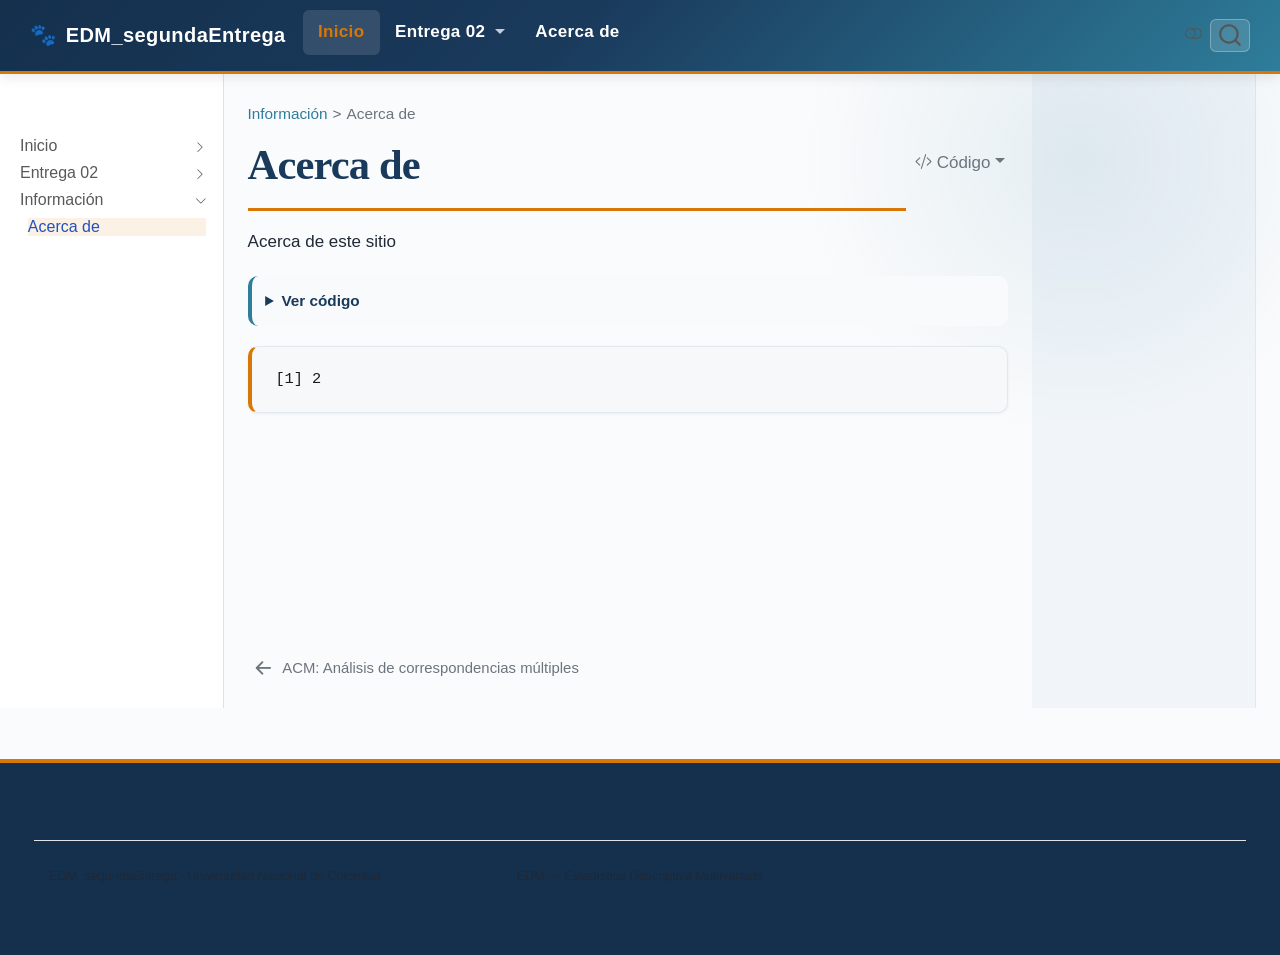
==== about.html @ a20673fd "Built site for gh-pages" ====
<!DOCTYPE html>
<html xmlns="http://www.w3.org/1999/xhtml" lang="es" xml:lang="es"><head>

<meta charset="utf-8">
<meta name="generator" content="quarto-1.10.19">

<meta name="viewport" content="width=device-width, initial-scale=1.0, user-scalable=yes">


<title>Acerca de – EDM_segundaEntrega</title>
<style>
/* Default styles provided by pandoc.
** See https://pandoc.org/MANUAL.html#variables-for-html for config info.
*/
span.smallcaps{font-variant: small-caps;}
div.columns{display: flex; gap: 1.5em;}
div.column{flex: auto;}
@media screen {
div.columns{gap: min(4vw, 1.5em);}
div.column{overflow-x: auto;}
}
div.hanging-indent{margin-left: 1.5em; text-indent: -1.5em;}
ul.task-list{list-style: none;}
ul.task-list li input[type="checkbox"] {
  width: 0.8em;
  margin: 0 0.8em 0.2em -1em; /* quarto-specific, see https://github.com/quarto-dev/quarto-cli/issues/4556 */ 
  vertical-align: middle;
}
/* CSS for syntax highlighting */
html { -webkit-text-size-adjust: 100%; }
pre > code.sourceCode { white-space: pre; position: relative; }
pre > code.sourceCode > span { display: inline-block; line-height: 1.25; }
pre > code.sourceCode > span:empty { height: 1.2em; }
.sourceCode { overflow: visible; }
code.sourceCode > span { color: inherit; text-decoration: inherit; }
div.sourceCode { margin: 1em 0; }
pre.sourceCode { margin: 0; }
@media screen {
div.sourceCode { overflow: auto; }
}
@media print {
pre > code.sourceCode { white-space: pre-wrap; }
pre > code.sourceCode > span { text-indent: -5em; padding-left: 5em; }
}
pre.numberSource code
  { counter-reset: source-line 0; }
pre.numberSource code > span
  { position: relative; left: -4em; counter-increment: source-line; }
pre.numberSource code > span > a:first-child::before
  { content: counter(source-line);
    position: relative; left: -1em; text-align: right; vertical-align: baseline;
    border: none; display: inline-block;
    -webkit-touch-callout: none; -webkit-user-select: none;
    -khtml-user-select: none; -moz-user-select: none;
    -ms-user-select: none; user-select: none;
    padding: 0 4px; width: 4em;
  }
pre.numberSource { margin-left: 3em;  padding-left: 4px; }
div.sourceCode
  {   }
@media screen {
pre > code.sourceCode > span > a:first-child::before { text-decoration: underline; }
}
</style>


<script src="site_libs/quarto-nav/quarto-nav.js"></script>
<script src="site_libs/clipboard/clipboard.min.js"></script>
<script src="site_libs/quarto-search/autocomplete.umd.js"></script>
<script src="site_libs/quarto-search/fuse.min.js"></script>
<script src="site_libs/quarto-search/quarto-search.js"></script>
<meta name="quarto:offset" content="./">
<link href="./entregas/ACM.html" rel="prev">
<script src="site_libs/quarto-html/quarto.js" type="module"></script>
<script src="site_libs/quarto-html/tabsets/tabsets.js" type="module"></script>
<script src="site_libs/quarto-html/popper.min.js"></script>
<script src="site_libs/quarto-html/tippy.umd.min.js"></script>
<script src="site_libs/quarto-html/anchor.min.js"></script>
<link href="site_libs/quarto-html/tippy.css" rel="stylesheet">
<link href="site_libs/quarto-html/quarto-syntax-highlighting-5c1318cf63eba56dbef7ba16bc7d56f5.css" rel="stylesheet" class="quarto-color-scheme" id="quarto-text-highlighting-styles">
<link href="site_libs/quarto-html/quarto-syntax-highlighting-dark-6453f418aeef366c23116eb9cb0b6816.css" rel="stylesheet" class="quarto-color-scheme quarto-color-alternate" id="quarto-text-highlighting-styles">
<link href="site_libs/quarto-html/quarto-syntax-highlighting-5c1318cf63eba56dbef7ba16bc7d56f5.css" rel="stylesheet" class="quarto-color-scheme-extra" id="quarto-text-highlighting-styles">
<script src="site_libs/bootstrap/bootstrap.min.js"></script>
<link href="site_libs/bootstrap/bootstrap-icons.css" rel="stylesheet">
<link href="site_libs/bootstrap/bootstrap-74d19e79992467fccd1882236d97e988.min.css" rel="stylesheet" append-hash="true" class="quarto-color-scheme" id="quarto-bootstrap" data-mode="light">
<link href="site_libs/bootstrap/bootstrap-dark-070e54764458ee5734a9f7e2965ee2d2.min.css" rel="stylesheet" append-hash="true" class="quarto-color-scheme quarto-color-alternate" id="quarto-bootstrap" data-mode="dark">
<link href="site_libs/bootstrap/bootstrap-74d19e79992467fccd1882236d97e988.min.css" rel="stylesheet" append-hash="true" class="quarto-color-scheme-extra" id="quarto-bootstrap" data-mode="light">
<script id="quarto-search-options" type="application/json">{
  "location": "navbar",
  "copy-button": false,
  "collapse-after": 3,
  "panel-placement": "end",
  "type": "overlay",
  "limit": 30,
  "keyboard-shortcut": [
    "f",
    "/",
    "s"
  ],
  "show-item-context": true,
  "language": {
    "search-no-results-text": "No se han encontrado resultados",
    "search-matching-documents-text": "documentos encontrados",
    "search-copy-link-title": "Copiar el enlace en la búsqueda",
    "search-hide-matches-text": "Ocultar resultados adicionales",
    "search-more-match-text": "resultado adicional en este documento",
    "search-more-matches-text": "resultados adicionales en este documento",
    "search-clear-button-title": "Borrar",
    "search-text-placeholder": "",
    "search-detached-cancel-button-title": "Cancelar",
    "search-submit-button-title": "Enviar",
    "search-label": "Buscar"
  }
}</script>
<style>html{ scroll-behavior: smooth; }</style>
<meta name="author" content="Jared Mijail Ramírez Escalante, María Paula Silva Capera">
<meta name="keywords" content="PetFinder, adopción de mascotas, EDM, R, Quarto">


<link rel="stylesheet" href="styles.css">
</head>

<body class="nav-sidebar docked nav-fixed quarto-light"><script id="quarto-html-before-body" type="application/javascript">
    const toggleBodyColorMode = (bsSheetEl) => {
      const mode = bsSheetEl.getAttribute("data-mode");
      const bodyEl = window.document.querySelector("body");
      if (mode === "dark") {
        bodyEl.classList.add("quarto-dark");
        bodyEl.classList.remove("quarto-light");
      } else {
        bodyEl.classList.add("quarto-light");
        bodyEl.classList.remove("quarto-dark");
      }
    }
    const toggleBodyColorPrimary = () => {
      const bsSheetEl = window.document.querySelector("link#quarto-bootstrap:not([rel=disabled-stylesheet])");
      if (bsSheetEl) {
        toggleBodyColorMode(bsSheetEl);
      }
    }
    const setColorSchemeToggle = (alternate) => {
      const toggles = window.document.querySelectorAll('.quarto-color-scheme-toggle');
      for (let i=0; i < toggles.length; i++) {
        const toggle = toggles[i];
        if (toggle) {
          if (alternate) {
            toggle.classList.add("alternate");
          } else {
            toggle.classList.remove("alternate");
          }
        }
      }
    };
    const toggleColorMode = (alternate) => {
      // Switch the stylesheets
      const primaryStylesheets = window.document.querySelectorAll('link.quarto-color-scheme:not(.quarto-color-alternate)');
      const alternateStylesheets = window.document.querySelectorAll('link.quarto-color-scheme.quarto-color-alternate');
      manageTransitions('#quarto-margin-sidebar .nav-link', false);
      if (alternate) {
        // note: dark is layered on light, we don't disable primary!
        enableStylesheet(alternateStylesheets);
        for (const sheetNode of alternateStylesheets) {
          if (sheetNode.id === "quarto-bootstrap") {
            toggleBodyColorMode(sheetNode);
          }
        }
      } else {
        disableStylesheet(alternateStylesheets);
        enableStylesheet(primaryStylesheets)
        toggleBodyColorPrimary();
      }
      manageTransitions('#quarto-margin-sidebar .nav-link', true);
      // Switch the toggles
      setColorSchemeToggle(alternate)
      // Hack to workaround the fact that safari doesn't
      // properly recolor the scrollbar when toggling (#1455)
      if (navigator.userAgent.indexOf('Safari') > 0 && navigator.userAgent.indexOf('Chrome') == -1) {
        manageTransitions("body", false);
        window.scrollTo(0, 1);
        setTimeout(() => {
          window.scrollTo(0, 0);
          manageTransitions("body", true);
        }, 40);
      }
    }
    const disableStylesheet = (stylesheets) => {
      for (let i=0; i < stylesheets.length; i++) {
        const stylesheet = stylesheets[i];
        stylesheet.rel = 'disabled-stylesheet';
      }
    }
    const enableStylesheet = (stylesheets) => {
      for (let i=0; i < stylesheets.length; i++) {
        const stylesheet = stylesheets[i];
        if(stylesheet.rel !== 'stylesheet') { // for Chrome, which will still FOUC without this check
          stylesheet.rel = 'stylesheet';
        }
      }
    }
    const manageTransitions = (selector, allowTransitions) => {
      const els = window.document.querySelectorAll(selector);
      for (let i=0; i < els.length; i++) {
        const el = els[i];
        if (allowTransitions) {
          el.classList.remove('notransition');
        } else {
          el.classList.add('notransition');
        }
      }
    }
    const isFileUrl = () => {
      return window.location.protocol === 'file:';
    }
    const hasAlternateSentinel = () => {
      let styleSentinel = getColorSchemeSentinel();
      if (styleSentinel !== null) {
        return styleSentinel === "alternate";
      } else {
        return false;
      }
    }
    const setStyleSentinel = (alternate) => {
      const value = alternate ? "alternate" : "default";
      if (!isFileUrl()) {
        window.localStorage.setItem("quarto-color-scheme", value);
      } else {
        localAlternateSentinel = value;
      }
    }
    const getColorSchemeSentinel = () => {
      if (!isFileUrl()) {
        const storageValue = window.localStorage.getItem("quarto-color-scheme");
        return storageValue != null ? storageValue : localAlternateSentinel;
      } else {
        return localAlternateSentinel;
      }
    }
    const toggleGiscusIfUsed = (isAlternate, darkModeDefault) => {
      const baseTheme = document.querySelector('#giscus-base-theme')?.value ?? 'light';
      const alternateTheme = document.querySelector('#giscus-alt-theme')?.value ?? 'dark';
      let newTheme = '';
      if(authorPrefersDark) {
        newTheme = isAlternate ? baseTheme : alternateTheme;
      } else {
        newTheme = isAlternate ? alternateTheme : baseTheme;
      }
      const changeGiscusTheme = () => {
        // From: https://github.com/giscus/giscus/issues/336
        const sendMessage = (message) => {
          const iframe = document.querySelector('iframe.giscus-frame');
          if (!iframe) return;
          iframe.contentWindow.postMessage({ giscus: message }, 'https://giscus.app');
        }
        sendMessage({
          setConfig: {
            theme: newTheme
          }
        });
      }
      const isGiscussLoaded = window.document.querySelector('iframe.giscus-frame') !== null;
      if (isGiscussLoaded) {
        changeGiscusTheme();
      }
    };
    const authorPrefersDark = false;
    const darkModeDefault = authorPrefersDark;
      document.querySelector('link#quarto-text-highlighting-styles.quarto-color-scheme-extra').rel = 'disabled-stylesheet';
      document.querySelector('link#quarto-bootstrap.quarto-color-scheme-extra').rel = 'disabled-stylesheet';
    let localAlternateSentinel = darkModeDefault ? 'alternate' : 'default';
    // Dark / light mode switch
    window.quartoToggleColorScheme = () => {
      // Read the current dark / light value
      let toAlternate = !hasAlternateSentinel();
      toggleColorMode(toAlternate);
      setStyleSentinel(toAlternate);
      toggleGiscusIfUsed(toAlternate, darkModeDefault);
      window.dispatchEvent(new Event('resize'));
    };
    // Switch to dark mode if need be
    if (hasAlternateSentinel()) {
      toggleColorMode(true);
    } else {
      toggleColorMode(false);
    }
  </script>

<div id="quarto-search-results"></div>
  <header id="quarto-header" class="headroom fixed-top">
    <nav class="navbar navbar-expand-lg " data-bs-theme="dark">
      <div class="navbar-container container-fluid">
      <div class="navbar-brand-container mx-auto">
    <a class="navbar-brand" href="./index.html">
    <span class="navbar-title">EDM_segundaEntrega</span>
    </a>
  </div>
            <div id="quarto-search" class="" title="Buscar"></div>
          <button class="navbar-toggler" type="button" data-bs-toggle="collapse" data-bs-target="#navbarCollapse" aria-controls="navbarCollapse" role="menu" aria-expanded="false" aria-label="Navegación de palanca" onclick="if (window.quartoToggleHeadroom) { window.quartoToggleHeadroom(); }">
  <span class="navbar-toggler-icon"></span>
</button>
          <div class="collapse navbar-collapse" id="navbarCollapse">
            <ul class="navbar-nav navbar-nav-scroll me-auto">
  <li class="nav-item">
    <a class="nav-link active" href="./index.html" aria-current="page"> 
<span class="menu-text">Inicio</span></a>
  </li>  
  <li class="nav-item dropdown ">
    <a class="nav-link dropdown-toggle" href="#" id="nav-menu-entrega-02" role="link" data-bs-toggle="dropdown" aria-expanded="false">
 <span class="menu-text">Entrega 02</span>
    </a>
    <ul class="dropdown-menu" aria-labelledby="nav-menu-entrega-02">    
        <li>
    <a class="dropdown-item" href="./entregas/PCA.html">
 <span class="dropdown-text">Análisis de Componentes Principales</span></a>
  </li>  
        <li>
    <a class="dropdown-item" href="./entregas/ACS.html">
 <span class="dropdown-text">Análisis de Correspondencias Simple</span></a>
  </li>  
        <li>
    <a class="dropdown-item" href="./entregas/ACM.html">
 <span class="dropdown-text">Análisis de Correspondencias Múltiples</span></a>
  </li>  
    </ul>
  </li>
  <li class="nav-item">
    <a class="nav-link" href="./about.html"> 
<span class="menu-text">Acerca de</span></a>
  </li>  
</ul>
          </div> <!-- /navcollapse -->
            <div class="quarto-navbar-tools">
  <a href="" class="quarto-color-scheme-toggle quarto-navigation-tool  px-1" onclick="window.quartoToggleColorScheme(); return false;" title="Alternar modo oscuro"><i class="bi"></i></a>
</div>
      </div> <!-- /container-fluid -->
    </nav>
  <nav class="quarto-secondary-nav">
    <div class="container-fluid d-flex">
      <button type="button" class="quarto-btn-toggle btn" data-bs-toggle="collapse" role="button" data-bs-target=".quarto-sidebar-collapse-item" aria-controls="quarto-sidebar" aria-expanded="false" aria-label="Alternar barra lateral" onclick="if (window.quartoToggleHeadroom) { window.quartoToggleHeadroom(); }">
        <i class="bi bi-layout-text-sidebar-reverse"></i>
      </button>
        <nav class="quarto-page-breadcrumbs" aria-label="breadcrumb"><ol class="breadcrumb"><li class="breadcrumb-item"><a href="./about.html">Información</a></li><li class="breadcrumb-item"><a href="./about.html">Acerca de</a></li></ol></nav>
        <a class="flex-grow-1" role="navigation" data-bs-toggle="collapse" data-bs-target=".quarto-sidebar-collapse-item" aria-controls="quarto-sidebar" aria-expanded="false" aria-label="Alternar barra lateral" onclick="if (window.quartoToggleHeadroom) { window.quartoToggleHeadroom(); }">      
        </a>
      <button type="button" class="btn quarto-search-button" aria-label="Buscar" onclick="window.quartoOpenSearch();">
        <i class="bi bi-search"></i>
      </button>
    </div>
  </nav>
</header>
<!-- content -->
<div id="quarto-content" class="quarto-container page-columns page-rows-contents page-layout-article page-navbar">
<!-- sidebar -->
  <nav id="quarto-sidebar" class="sidebar collapse collapse-horizontal quarto-sidebar-collapse-item sidebar-navigation docked overflow-auto">
        <div class="mt-2 flex-shrink-0 align-items-center">
        <div class="sidebar-search">
        <div id="quarto-search" class="" title="Buscar"></div>
        </div>
        </div>
    <div class="sidebar-menu-container"> 
    <ul class="list-unstyled mt-1">
        <li class="sidebar-item sidebar-item-section">
      <div class="sidebar-item-container"> 
            <a class="sidebar-item-text sidebar-link text-start collapsed" data-bs-toggle="collapse" data-bs-target="#quarto-sidebar-section-1" role="navigation" aria-expanded="false">
 <span class="menu-text">Inicio</span></a>
          <a class="sidebar-item-toggle text-start collapsed" data-bs-toggle="collapse" data-bs-target="#quarto-sidebar-section-1" role="navigation" aria-expanded="false" aria-label="Alternar sección">
            <i class="bi bi-chevron-right ms-2"></i>
          </a> 
      </div>
      <ul id="quarto-sidebar-section-1" class="collapse list-unstyled sidebar-section depth1 ">  
          <li class="sidebar-item">
  <div class="sidebar-item-container"> 
  <a href="./index.html" class="sidebar-item-text sidebar-link">
 <span class="menu-text">EDM_segundaEntrega</span></a>
  </div>
</li>
      </ul>
  </li>
        <li class="sidebar-item sidebar-item-section">
      <div class="sidebar-item-container"> 
            <a class="sidebar-item-text sidebar-link text-start collapsed" data-bs-toggle="collapse" data-bs-target="#quarto-sidebar-section-2" role="navigation" aria-expanded="false">
 <span class="menu-text">Entrega 02</span></a>
          <a class="sidebar-item-toggle text-start collapsed" data-bs-toggle="collapse" data-bs-target="#quarto-sidebar-section-2" role="navigation" aria-expanded="false" aria-label="Alternar sección">
            <i class="bi bi-chevron-right ms-2"></i>
          </a> 
      </div>
      <ul id="quarto-sidebar-section-2" class="collapse list-unstyled sidebar-section depth1 ">  
          <li class="sidebar-item">
  <div class="sidebar-item-container"> 
  <a href="./entregas/PCA.html" class="sidebar-item-text sidebar-link">
 <span class="menu-text">ACP: Análisis de Componentes Principales</span></a>
  </div>
</li>
          <li class="sidebar-item">
  <div class="sidebar-item-container"> 
  <a href="./entregas/ACS.html" class="sidebar-item-text sidebar-link">
 <span class="menu-text">EACS: Análisis de correspondencias simple</span></a>
  </div>
</li>
          <li class="sidebar-item">
  <div class="sidebar-item-container"> 
  <a href="./entregas/ACM.html" class="sidebar-item-text sidebar-link">
 <span class="menu-text">ACM: Análisis de correspondencias múltiples</span></a>
  </div>
</li>
      </ul>
  </li>
        <li class="sidebar-item sidebar-item-section">
      <div class="sidebar-item-container"> 
            <a class="sidebar-item-text sidebar-link text-start" data-bs-toggle="collapse" data-bs-target="#quarto-sidebar-section-3" role="navigation" aria-expanded="true">
 <span class="menu-text">Información</span></a>
          <a class="sidebar-item-toggle text-start" data-bs-toggle="collapse" data-bs-target="#quarto-sidebar-section-3" role="navigation" aria-expanded="true" aria-label="Alternar sección">
            <i class="bi bi-chevron-right ms-2"></i>
          </a> 
      </div>
      <ul id="quarto-sidebar-section-3" class="collapse list-unstyled sidebar-section depth1 show">  
          <li class="sidebar-item">
  <div class="sidebar-item-container"> 
  <a href="./about.html" class="sidebar-item-text sidebar-link active">
 <span class="menu-text">Acerca de</span></a>
  </div>
</li>
      </ul>
  </li>
    </ul>
    </div>
</nav>
<div id="quarto-sidebar-glass" class="quarto-sidebar-collapse-item" data-bs-toggle="collapse" data-bs-target=".quarto-sidebar-collapse-item"></div>
<!-- margin-sidebar -->
    <div id="quarto-margin-sidebar" class="sidebar margin-sidebar zindex-bottom">
        
    </div>
<!-- main -->
<main class="content" id="quarto-document-content">


<header id="title-block-header" class="quarto-title-block default"><nav class="quarto-page-breadcrumbs quarto-title-breadcrumbs d-none d-lg-block" aria-label="breadcrumb"><ol class="breadcrumb"><li class="breadcrumb-item"><a href="./about.html">Información</a></li><li class="breadcrumb-item"><a href="./about.html">Acerca de</a></li></ol></nav>
<div class="quarto-title">
<div class="quarto-title-block"><div><h1 class="title">Acerca de</h1><button type="button" class="btn code-tools-button dropdown-toggle" id="quarto-code-tools-menu" data-bs-toggle="dropdown" aria-expanded="false"><i class="bi"></i> Código</button><ul class="dropdown-menu dropdown-menu-end" aria-labelelledby="quarto-code-tools-menu"><li><a id="quarto-show-all-code" class="dropdown-item" href="javascript:void(0)" role="button">Mostrar todo el código</a></li><li><a id="quarto-hide-all-code" class="dropdown-item" href="javascript:void(0)" role="button">Ocultar todo el código</a></li><li><hr class="dropdown-divider"></li><li><a id="quarto-view-source" class="dropdown-item" href="javascript:void(0)" role="button">Ver el código fuente</a></li></ul></div></div>
</div>



<div class="quarto-title-meta">

    
  
    
  </div>
  


</header>


<p>Acerca de este sitio</p>
<div class="cell">
<details class="code-fold">
<summary>Ver código</summary>
<div class="code-copy-outer-scaffold"><div class="sourceCode cell-code" id="cb1"><pre class="sourceCode r code-with-copy"><code class="sourceCode r"><span id="cb1-1"><a href="#cb1-1" aria-hidden="true" tabindex="-1"></a><span class="dv">1</span> <span class="sc">+</span> <span class="dv">1</span></span></code></pre></div><button title="Copiar al portapapeles" class="code-copy-button"><i class="bi"></i></button></div>
</details>
<div class="cell-output cell-output-stdout">
<pre><code>[1] 2</code></pre>
</div>
</div>


<!-- -->


<a onclick="window.scrollTo(0, 0); return false;" role="button" id="quarto-back-to-top"><i class="bi bi-arrow-up"></i> Volver arriba</a></main> <!-- /main -->
<script id="quarto-html-after-body" type="application/javascript">
  window.document.addEventListener("DOMContentLoaded", function (event) {
    // Ensure there is a toggle, if there isn't float one in the top right
    if (window.document.querySelector('.quarto-color-scheme-toggle') === null) {
      const a = window.document.createElement('a');
      a.classList.add('top-right');
      a.classList.add('quarto-color-scheme-toggle');
      a.href = "";
      a.onclick = function() { try { window.quartoToggleColorScheme(); } catch {} return false; };
      const i = window.document.createElement("i");
      i.classList.add('bi');
      a.appendChild(i);
      window.document.body.appendChild(a);
    }
    setColorSchemeToggle(hasAlternateSentinel())
    const icon = "";
    const anchorJS = new window.AnchorJS();
    anchorJS.options = {
      placement: 'right',
      icon: icon
    };
    anchorJS.add('.anchored');
    const isCodeAnnotation = (el) => {
      for (const clz of el.classList) {
        if (clz.startsWith('code-annotation-')) {                     
          return true;
        }
      }
      return false;
    }
    const onCopySuccess = function(e) {
      // button target
      const button = e.trigger;
      // don't keep focus
      button.blur();
      // flash "checked"
      button.classList.add('code-copy-button-checked');
      var currentTitle = button.getAttribute("title");
      button.setAttribute("title", "Copiado");
      let tooltip;
      if (window.bootstrap) {
        button.setAttribute("data-bs-toggle", "tooltip");
        button.setAttribute("data-bs-placement", "left");
        button.setAttribute("data-bs-title", "Copiado");
        tooltip = new bootstrap.Tooltip(button, 
          { trigger: "manual", 
            customClass: "code-copy-button-tooltip",
            offset: [0, -8]});
        tooltip.show();    
      }
      setTimeout(function() {
        if (tooltip) {
          tooltip.hide();
          button.removeAttribute("data-bs-title");
          button.removeAttribute("data-bs-toggle");
          button.removeAttribute("data-bs-placement");
        }
        button.setAttribute("title", currentTitle);
        button.classList.remove('code-copy-button-checked');
      }, 1000);
      // clear code selection
      e.clearSelection();
    }
    const getTextToCopy = function(trigger) {
      const outerScaffold = trigger.parentElement.cloneNode(true);
      const codeEl = outerScaffold.querySelector('code');
      for (const childEl of codeEl.children) {
        if (isCodeAnnotation(childEl)) {
          childEl.remove();
        }
      }
      return codeEl.innerText;
    }
    const clipboard = new window.ClipboardJS('.code-copy-button:not([data-in-quarto-modal])', {
      text: getTextToCopy
    });
    clipboard.on('success', onCopySuccess);
    if (window.document.getElementById('quarto-embedded-source-code-modal')) {
      const clipboardModal = new window.ClipboardJS('.code-copy-button[data-in-quarto-modal]', {
        text: getTextToCopy,
        container: window.document.getElementById('quarto-embedded-source-code-modal')
      });
      clipboardModal.on('success', onCopySuccess);
    }
    const viewSource = window.document.getElementById('quarto-view-source') ||
                       window.document.getElementById('quarto-code-tools-source');
    if (viewSource) {
      const sourceUrl = viewSource.getAttribute("data-quarto-source-url");
      viewSource.addEventListener("click", function(e) {
        if (sourceUrl) {
          // rstudio viewer pane
          if (/\bcapabilities=\b/.test(window.location)) {
            window.open(sourceUrl);
          } else {
            window.location.href = sourceUrl;
          }
        } else {
          const modal = new bootstrap.Modal(document.getElementById('quarto-embedded-source-code-modal'));
          modal.show();
        }
        return false;
      });
    }
    function toggleCodeHandler(show) {
      return function(e) {
        const cellDetails = window.document.querySelectorAll(".cell details.code-fold");
        for (let i=0; i<cellDetails.length; i++) {
          const details = cellDetails[i];
          if (show) {
            details.open = true;
          } else {
            details.removeAttribute("open");
          }
        }
        const cellCodeDivs = window.document.querySelectorAll(".cell div.sourceCode.cell-code");
        const fromCls = show ? "hidden" : "unhidden";
        const toCls = show ? "unhidden" : "hidden";
        for (let i=0; i<cellCodeDivs.length; i++) {
          const codeDiv = cellCodeDivs[i];
          if (codeDiv.classList.contains(fromCls)) {
            codeDiv.classList.remove(fromCls);
            codeDiv.classList.add(toCls);
          } 
        }
        return false;
      }
    }
    const hideAllCode = window.document.getElementById("quarto-hide-all-code");
    if (hideAllCode) {
      hideAllCode.addEventListener("click", toggleCodeHandler(false));
    }
    const showAllCode = window.document.getElementById("quarto-show-all-code");
    if (showAllCode) {
      showAllCode.addEventListener("click", toggleCodeHandler(true));
    }
      var localhostRegex = new RegExp(/^(?:http|https):\/\/localhost\:?[0-9]*\//);
      var mailtoRegex = new RegExp(/^mailto:/);
        var filterRegex = new RegExp('/' + window.location.host + '/');
      var isInternal = (href) => {
          return filterRegex.test(href) || localhostRegex.test(href) || mailtoRegex.test(href);
      }
      // Inspect non-navigation links and adorn them if external
     var links = window.document.querySelectorAll('a[href]:not(.nav-link):not(.navbar-brand):not(.toc-action):not(.sidebar-link):not(.sidebar-item-toggle):not(.pagination-link):not(.no-external):not([aria-hidden]):not(.dropdown-item):not(.quarto-navigation-tool):not(.about-link)');
      for (var i=0; i<links.length; i++) {
        const link = links[i];
        if (!isInternal(link.href)) {
          // undo the damage that might have been done by quarto-nav.js in the case of
          // links that we want to consider external
          if (link.dataset.originalHref !== undefined) {
            link.href = link.dataset.originalHref;
          }
            // target, if specified
            link.setAttribute("target", "_blank");
            if (link.getAttribute("rel") === null) {
              link.setAttribute("rel", "noopener");
            }
            // default icon
            link.classList.add("external");
        }
      }
    function tippyHover(el, contentFn, onTriggerFn, onUntriggerFn) {
      const config = {
        allowHTML: true,
        maxWidth: 500,
        delay: 100,
        arrow: false,
        appendTo: function(el) {
            return el.parentElement;
        },
        interactive: true,
        interactiveBorder: 10,
        theme: 'quarto',
        placement: 'bottom-start',
      };
      if (contentFn) {
        config.content = contentFn;
      }
      if (onTriggerFn) {
        config.onTrigger = onTriggerFn;
      }
      if (onUntriggerFn) {
        config.onUntrigger = onUntriggerFn;
      }
      window.tippy(el, config); 
    }
    const noterefs = window.document.querySelectorAll('a[role="doc-noteref"]');
    for (var i=0; i<noterefs.length; i++) {
      const ref = noterefs[i];
      tippyHover(ref, function() {
        // use id or data attribute instead here
        let href = ref.getAttribute('data-footnote-href') || ref.getAttribute('href');
        try { href = new URL(href).hash; } catch {}
        const id = href.replace(/^#\/?/, "");
        const note = window.document.getElementById(id);
        if (note) {
          return note.innerHTML;
        } else {
          return "";
        }
      });
    }
    const xrefs = window.document.querySelectorAll('a.quarto-xref');
    const processXRef = (id, note) => {
      // Strip column container classes
      const stripColumnClz = (el) => {
        el.classList.remove("page-full", "page-columns");
        if (el.children) {
          for (const child of el.children) {
            stripColumnClz(child);
          }
        }
      }
      stripColumnClz(note)
      if (id === null || id.startsWith('sec-')) {
        // Special case sections, only their first couple elements
        const container = document.createElement("div");
        if (note.children && note.children.length > 2) {
          container.appendChild(note.children[0].cloneNode(true));
          for (let i = 1; i < note.children.length; i++) {
            const child = note.children[i];
            if (child.tagName === "P" && child.innerText === "") {
              continue;
            } else {
              container.appendChild(child.cloneNode(true));
              break;
            }
          }
          if (window.Quarto?.typesetMath) {
            window.Quarto.typesetMath(container);
          }
          return container.innerHTML
        } else {
          if (window.Quarto?.typesetMath) {
            window.Quarto.typesetMath(note);
          }
          return note.innerHTML;
        }
      } else {
        // Remove any anchor links if they are present
        const anchorLink = note.querySelector('a.anchorjs-link');
        if (anchorLink) {
          anchorLink.remove();
        }
        if (window.Quarto?.typesetMath) {
          window.Quarto.typesetMath(note);
        }
        if (note.classList.contains("callout")) {
          return note.outerHTML;
        } else {
          return note.innerHTML;
        }
      }
    }
    for (var i=0; i<xrefs.length; i++) {
      const xref = xrefs[i];
      tippyHover(xref, undefined, function(instance) {
        instance.disable();
        let url = xref.getAttribute('href');
        let hash = undefined; 
        if (url.startsWith('#')) {
          hash = url;
        } else {
          try { hash = new URL(url).hash; } catch {}
        }
        if (hash) {
          const id = hash.replace(/^#\/?/, "");
          const note = window.document.getElementById(id);
          if (note !== null) {
            try {
              const html = processXRef(id, note.cloneNode(true));
              instance.setContent(html);
            } finally {
              instance.enable();
              instance.show();
            }
          } else {
            // See if we can fetch this
            fetch(url.split('#')[0])
            .then(res => res.text())
            .then(html => {
              const parser = new DOMParser();
              const htmlDoc = parser.parseFromString(html, "text/html");
              const note = htmlDoc.getElementById(id);
              if (note !== null) {
                const html = processXRef(id, note);
                instance.setContent(html);
              } 
            }).finally(() => {
              instance.enable();
              instance.show();
            });
          }
        } else {
          // See if we can fetch a full url (with no hash to target)
          // This is a special case and we should probably do some content thinning / targeting
          fetch(url)
          .then(res => res.text())
          .then(html => {
            const parser = new DOMParser();
            const htmlDoc = parser.parseFromString(html, "text/html");
            const note = htmlDoc.querySelector('main.content');
            if (note !== null) {
              // This should only happen for chapter cross references
              // (since there is no id in the URL)
              // remove the first header
              if (note.children.length > 0 && note.children[0].tagName === "HEADER") {
                note.children[0].remove();
              }
              const html = processXRef(null, note);
              instance.setContent(html);
            } 
          }).finally(() => {
            instance.enable();
            instance.show();
          });
        }
      }, function(instance) {
      });
    }
        let selectedAnnoteEl;
        const selectorForAnnotation = ( cell, annotation) => {
          let cellAttr = 'data-code-cell="' + cell + '"';
          let lineAttr = 'data-code-annotation="' +  annotation + '"';
          const selector = 'span[' + cellAttr + '][' + lineAttr + ']';
          return selector;
        }
        const selectCodeLines = (annoteEl) => {
          const doc = window.document;
          const targetCell = annoteEl.getAttribute("data-target-cell");
          const targetAnnotation = annoteEl.getAttribute("data-target-annotation");
          const annoteSpan = window.document.querySelector(selectorForAnnotation(targetCell, targetAnnotation));
          const lines = annoteSpan.getAttribute("data-code-lines").split(",");
          const lineIds = lines.map((line) => {
            return targetCell + "-" + line;
          })
          let top = null;
          let height = null;
          let parent = null;
          if (lineIds.length > 0) {
              //compute the position of the single el (top and bottom and make a div)
              const el = window.document.getElementById(lineIds[0]);
              top = el.offsetTop;
              height = el.offsetHeight;
              parent = el.parentElement.parentElement;
            if (lineIds.length > 1) {
              const lastEl = window.document.getElementById(lineIds[lineIds.length - 1]);
              const bottom = lastEl.offsetTop + lastEl.offsetHeight;
              height = bottom - top;
            }
            if (top !== null && height !== null && parent !== null) {
              // cook up a div (if necessary) and position it 
              let div = window.document.getElementById("code-annotation-line-highlight");
              if (div === null) {
                div = window.document.createElement("div");
                div.setAttribute("id", "code-annotation-line-highlight");
                div.style.position = 'absolute';
                parent.appendChild(div);
              }
              div.style.top = top - 2 + "px";
              div.style.height = height + 4 + "px";
              div.style.left = 0;
              let gutterDiv = window.document.getElementById("code-annotation-line-highlight-gutter");
              if (gutterDiv === null) {
                gutterDiv = window.document.createElement("div");
                gutterDiv.setAttribute("id", "code-annotation-line-highlight-gutter");
                gutterDiv.style.position = 'absolute';
                const codeCell = window.document.getElementById(targetCell);
                const gutter = codeCell.querySelector('.code-annotation-gutter');
                gutter.appendChild(gutterDiv);
              }
              gutterDiv.style.top = top - 2 + "px";
              gutterDiv.style.height = height + 4 + "px";
            }
            selectedAnnoteEl = annoteEl;
          }
        };
        const unselectCodeLines = () => {
          const elementsIds = ["code-annotation-line-highlight", "code-annotation-line-highlight-gutter"];
          elementsIds.forEach((elId) => {
            const div = window.document.getElementById(elId);
            if (div) {
              div.remove();
            }
          });
          selectedAnnoteEl = undefined;
        };
          // Handle positioning of the toggle
      window.addEventListener(
        "resize",
        throttle(() => {
          elRect = undefined;
          if (selectedAnnoteEl) {
            selectCodeLines(selectedAnnoteEl);
          }
        }, 10)
      );
      function throttle(fn, ms) {
      let throttle = false;
      let timer;
        return (...args) => {
          if(!throttle) { // first call gets through
              fn.apply(this, args);
              throttle = true;
          } else { // all the others get throttled
              if(timer) clearTimeout(timer); // cancel #2
              timer = setTimeout(() => {
                fn.apply(this, args);
                timer = throttle = false;
              }, ms);
          }
        };
      }
        // Attach click handler to the DT
        const annoteDls = window.document.querySelectorAll('dt[data-target-cell]');
        for (const annoteDlNode of annoteDls) {
          annoteDlNode.addEventListener('click', (event) => {
            const clickedEl = event.target;
            if (clickedEl !== selectedAnnoteEl) {
              unselectCodeLines();
              const activeEl = window.document.querySelector('dt[data-target-cell].code-annotation-active');
              if (activeEl) {
                activeEl.classList.remove('code-annotation-active');
              }
              selectCodeLines(clickedEl);
              clickedEl.classList.add('code-annotation-active');
            } else {
              // Unselect the line
              unselectCodeLines();
              clickedEl.classList.remove('code-annotation-active');
            }
          });
        }
    const findCites = (el) => {
      const parentEl = el.parentElement;
      if (parentEl) {
        const cites = parentEl.dataset.cites;
        if (cites) {
          return {
            el,
            cites: cites.split(' ')
          };
        } else {
          return findCites(el.parentElement)
        }
      } else {
        return undefined;
      }
    };
    var bibliorefs = window.document.querySelectorAll('a[role="doc-biblioref"]');
    for (var i=0; i<bibliorefs.length; i++) {
      const ref = bibliorefs[i];
      const citeInfo = findCites(ref);
      if (citeInfo) {
        tippyHover(citeInfo.el, function() {
          var popup = window.document.createElement('div');
          citeInfo.cites.forEach(function(cite) {
            var citeDiv = window.document.createElement('div');
            citeDiv.classList.add('hanging-indent');
            citeDiv.classList.add('csl-entry');
            var biblioDiv = window.document.getElementById('ref-' + cite);
            if (biblioDiv) {
              citeDiv.innerHTML = biblioDiv.innerHTML;
            }
            popup.appendChild(citeDiv);
          });
          return popup.innerHTML;
        });
      }
    }
  });
  </script>
<nav class="page-navigation">
  <div class="nav-page nav-page-previous">
      <a href="./entregas/ACM.html" class="pagination-link" aria-label="ACM: Análisis de correspondencias múltiples">
        <i class="bi bi-arrow-left-short"></i> <span class="nav-page-text">ACM: Análisis de correspondencias múltiples</span>
      </a>          
  </div>
  <div class="nav-page nav-page-next">
  </div>
</nav><div class="modal fade" id="quarto-embedded-source-code-modal" tabindex="-1" aria-labelledby="quarto-embedded-source-code-modal-label" aria-hidden="true"><div class="modal-dialog modal-dialog-scrollable"><div class="modal-content"><div class="modal-header"><h5 class="modal-title" id="quarto-embedded-source-code-modal-label">Ejecutar el código</h5><button class="btn-close" data-bs-dismiss="modal"></button></div><div class="modal-body"><div class="">
<div class="code-copy-outer-scaffold"><div class="sourceCode" id="cb3" data-shortcodes="false"><pre class="sourceCode markdown code-with-copy"><code class="sourceCode markdown"><span id="cb3-1"><a href="#cb3-1" aria-hidden="true" tabindex="-1"></a><span class="co">---</span></span>
<span id="cb3-2"><a href="#cb3-2" aria-hidden="true" tabindex="-1"></a><span class="an">title:</span><span class="co"> "Acerca de"</span></span>
<span id="cb3-3"><a href="#cb3-3" aria-hidden="true" tabindex="-1"></a><span class="co">---</span></span>
<span id="cb3-4"><a href="#cb3-4" aria-hidden="true" tabindex="-1"></a></span>
<span id="cb3-5"><a href="#cb3-5" aria-hidden="true" tabindex="-1"></a>Acerca de este sitio</span>
<span id="cb3-6"><a href="#cb3-6" aria-hidden="true" tabindex="-1"></a></span>
<span id="cb3-9"><a href="#cb3-9" aria-hidden="true" tabindex="-1"></a><span class="in">```{r}</span></span>
<span id="cb3-10"><a href="#cb3-10" aria-hidden="true" tabindex="-1"></a><span class="dv">1</span> <span class="sc">+</span> <span class="dv">1</span></span>
<span id="cb3-11"><a href="#cb3-11" aria-hidden="true" tabindex="-1"></a><span class="in">```</span></span>
</code></pre></div><button title="Copiar al portapapeles" class="code-copy-button" data-in-quarto-modal=""><i class="bi"></i></button></div>
</div></div></div></div></div>
</div> <!-- /content -->
<footer class="footer">
  <div class="nav-footer">
    <div class="nav-footer-left">
<p>EDM_segundaEntrega · Universidad Nacional de Colombia</p>
</div>   
    <div class="nav-footer-center">
<p>EDM — Estadística Descriptiva Multivariada</p>
</div>
    <div class="nav-footer-right">
      &nbsp;
    </div>
  </div>
</footer>




<script src="site_libs/quarto-html/zenscroll-min.js"></script>
</body></html>
---- site_libs/quarto-html/tippy.css ----
.tippy-box[data-animation=fade][data-state=hidden]{opacity:0}[data-tippy-root]{max-width:calc(100vw - 10px)}.tippy-box{position:relative;background-color:#333;color:#fff;border-radius:4px;font-size:14px;line-height:1.4;white-space:normal;outline:0;transition-property:transform,visibility,opacity}.tippy-box[data-placement^=top]>.tippy-arrow{bottom:0}.tippy-box[data-placement^=top]>.tippy-arrow:before{bottom:-7px;left:0;border-width:8px 8px 0;border-top-color:initial;transform-origin:center top}.tippy-box[data-placement^=bottom]>.tippy-arrow{top:0}.tippy-box[data-placement^=bottom]>.tippy-arrow:before{top:-7px;left:0;border-width:0 8px 8px;border-bottom-color:initial;transform-origin:center bottom}.tippy-box[data-placement^=left]>.tippy-arrow{right:0}.tippy-box[data-placement^=left]>.tippy-arrow:before{border-width:8px 0 8px 8px;border-left-color:initial;right:-7px;transform-origin:center left}.tippy-box[data-placement^=right]>.tippy-arrow{left:0}.tippy-box[data-placement^=right]>.tippy-arrow:before{left:-7px;border-width:8px 8px 8px 0;border-right-color:initial;transform-origin:center right}.tippy-box[data-inertia][data-state=visible]{transition-timing-function:cubic-bezier(.54,1.5,.38,1.11)}.tippy-arrow{width:16px;height:16px;color:#333}.tippy-arrow:before{content:"";position:absolute;border-color:transparent;border-style:solid}.tippy-content{position:relative;padding:5px 9px;z-index:1}
---- site_libs/quarto-html/quarto-syntax-highlighting-5c1318cf63eba56dbef7ba16bc7d56f5.css ----
/* quarto syntax highlight colors */
:root {
  --quarto-hl-al-color: #ff5555;
  --quarto-hl-an-color: #6a737d;
  --quarto-hl-at-color: #d73a49;
  --quarto-hl-bn-color: #005cc5;
  --quarto-hl-bu-color: #d73a49;
  --quarto-hl-ch-color: #032f62;
  --quarto-hl-co-color: #6a737d;
  --quarto-hl-cv-color: #6a737d;
  --quarto-hl-cn-color: #005cc5;
  --quarto-hl-cf-color: #d73a49;
  --quarto-hl-dt-color: #d73a49;
  --quarto-hl-dv-color: #005cc5;
  --quarto-hl-do-color: #6a737d;
  --quarto-hl-er-color: #ff5555;
  --quarto-hl-ex-color: #d73a49;
  --quarto-hl-fl-color: #005cc5;
  --quarto-hl-fu-color: #6f42c1;
  --quarto-hl-im-color: #032f62;
  --quarto-hl-in-color: #6a737d;
  --quarto-hl-kw-color: #d73a49;
  --quarto-hl-op-color: #24292e;
  --quarto-hl-pp-color: #d73a49;
  --quarto-hl-re-color: #6a737d;
  --quarto-hl-sc-color: #005cc5;
  --quarto-hl-ss-color: #032f62;
  --quarto-hl-st-color: #032f62;
  --quarto-hl-va-color: #e36209;
  --quarto-hl-vs-color: #032f62;
  --quarto-hl-wa-color: #ff5555;
}

/* other quarto variables */
:root {
  --quarto-font-monospace: SFMono-Regular, Menlo, Monaco, Consolas, "Liberation Mono", "Courier New", monospace;
}

/* syntax highlight based on Pandoc's rules */
pre > code.sourceCode > span {
  color: #24292e;
}

code.sourceCode > span {
  color: #24292e;
}

div.sourceCode,
div.sourceCode pre.sourceCode {
  color: #24292e;
}

/* Normal */
code span {
  color: #24292e;
}

/* Alert */
code span.al {
  font-weight: bold;
  color: #ff5555;
}

/* Annotation */
code span.an {
  color: #6a737d;
}

/* Attribute */
code span.at {
  color: #d73a49;
}

/* BaseN */
code span.bn {
  color: #005cc5;
}

/* BuiltIn */
code span.bu {
  color: #d73a49;
}

/* ControlFlow */
code span.cf {
  color: #d73a49;
}

/* Char */
code span.ch {
  color: #032f62;
}

/* Constant */
code span.cn {
  color: #005cc5;
}

/* Comment */
code span.co {
  color: #6a737d;
}

/* CommentVar */
code span.cv {
  color: #6a737d;
}

/* Documentation */
code span.do {
  color: #6a737d;
}

/* DataType */
code span.dt {
  color: #d73a49;
}

/* DecVal */
code span.dv {
  color: #005cc5;
}

/* Error */
code span.er {
  color: #ff5555;
  text-decoration: underline;
}

/* Extension */
code span.ex {
  font-weight: bold;
  color: #d73a49;
}

/* Float */
code span.fl {
  color: #005cc5;
}

/* Function */
code span.fu {
  color: #6f42c1;
}

/* Import */
code span.im {
  color: #032f62;
}

/* Information */
code span.in {
  color: #6a737d;
}

/* Keyword */
code span.kw {
  color: #d73a49;
}

/* Operator */
code span.op {
  color: #24292e;
}

/* Preprocessor */
code span.pp {
  color: #d73a49;
}

/* RegionMarker */
code span.re {
  color: #6a737d;
}

/* SpecialChar */
code span.sc {
  color: #005cc5;
}

/* SpecialString */
code span.ss {
  color: #032f62;
}

/* String */
code span.st {
  color: #032f62;
}

/* Variable */
code span.va {
  color: #e36209;
}

/* VerbatimString */
code span.vs {
  color: #032f62;
}

/* Warning */
code span.wa {
  color: #ff5555;
}

.prevent-inlining {
  content: "</";
}

/*# sourceMappingURL=b30846a1f697829215f07ced7fb9b578.css.map */
---- site_libs/quarto-html/quarto-syntax-highlighting-dark-6453f418aeef366c23116eb9cb0b6816.css ----
/* quarto syntax highlight colors */
:root {
  --quarto-hl-al-color: #ff5555;
  --quarto-hl-an-color: #6a737d;
  --quarto-hl-at-color: #f97583;
  --quarto-hl-bn-color: #79b8ff;
  --quarto-hl-bu-color: #f97583;
  --quarto-hl-ch-color: #9ecbff;
  --quarto-hl-co-color: #6a737d;
  --quarto-hl-cv-color: #6a737d;
  --quarto-hl-cn-color: #79b8ff;
  --quarto-hl-cf-color: #f97583;
  --quarto-hl-dt-color: #f97583;
  --quarto-hl-dv-color: #79b8ff;
  --quarto-hl-do-color: #6a737d;
  --quarto-hl-er-color: #ff5555;
  --quarto-hl-ex-color: #f97583;
  --quarto-hl-fl-color: #79b8ff;
  --quarto-hl-fu-color: #b392f0;
  --quarto-hl-im-color: #9ecbff;
  --quarto-hl-in-color: #6a737d;
  --quarto-hl-kw-color: #f97583;
  --quarto-hl-op-color: #e1e4e8;
  --quarto-hl-pp-color: #f97583;
  --quarto-hl-re-color: #6a737d;
  --quarto-hl-sc-color: #79b8ff;
  --quarto-hl-ss-color: #9ecbff;
  --quarto-hl-st-color: #9ecbff;
  --quarto-hl-va-color: #ffab70;
  --quarto-hl-vs-color: #9ecbff;
  --quarto-hl-wa-color: #ff5555;
}

/* other quarto variables */
:root {
  --quarto-font-monospace: SFMono-Regular, Menlo, Monaco, Consolas, "Liberation Mono", "Courier New", monospace;
}

/* syntax highlight based on Pandoc's rules */
pre > code.sourceCode > span {
  color: #e1e4e8;
}

code.sourceCode > span {
  color: #e1e4e8;
}

div.sourceCode,
div.sourceCode pre.sourceCode {
  color: #e1e4e8;
}

/* Normal */
code span {
  color: #e1e4e8;
}

/* Alert */
code span.al {
  font-weight: bold;
  color: #ff5555;
}

/* Annotation */
code span.an {
  color: #6a737d;
}

/* Attribute */
code span.at {
  color: #f97583;
}

/* BaseN */
code span.bn {
  color: #79b8ff;
}

/* BuiltIn */
code span.bu {
  color: #f97583;
}

/* ControlFlow */
code span.cf {
  color: #f97583;
}

/* Char */
code span.ch {
  color: #9ecbff;
}

/* Constant */
code span.cn {
  color: #79b8ff;
}

/* Comment */
code span.co {
  color: #6a737d;
}

/* CommentVar */
code span.cv {
  color: #6a737d;
}

/* Documentation */
code span.do {
  color: #6a737d;
}

/* DataType */
code span.dt {
  color: #f97583;
}

/* DecVal */
code span.dv {
  color: #79b8ff;
}

/* Error */
code span.er {
  color: #ff5555;
  text-decoration: underline;
}

/* Extension */
code span.ex {
  font-weight: bold;
  color: #f97583;
}

/* Float */
code span.fl {
  color: #79b8ff;
}

/* Function */
code span.fu {
  color: #b392f0;
}

/* Import */
code span.im {
  color: #9ecbff;
}

/* Information */
code span.in {
  color: #6a737d;
}

/* Keyword */
code span.kw {
  color: #f97583;
}

/* Operator */
code span.op {
  color: #e1e4e8;
}

/* Preprocessor */
code span.pp {
  color: #f97583;
}

/* RegionMarker */
code span.re {
  color: #6a737d;
}

/* SpecialChar */
code span.sc {
  color: #79b8ff;
}

/* SpecialString */
code span.ss {
  color: #9ecbff;
}

/* String */
code span.st {
  color: #9ecbff;
}

/* Variable */
code span.va {
  color: #ffab70;
}

/* VerbatimString */
code span.vs {
  color: #9ecbff;
}

/* Warning */
code span.wa {
  color: #ff5555;
}

.prevent-inlining {
  content: "</";
}

/*# sourceMappingURL=7be72edaaa011beafea6b3ea24d852df.css.map */
---- site_libs/quarto-html/quarto-syntax-highlighting-5c1318cf63eba56dbef7ba16bc7d56f5.css ----
/* quarto syntax highlight colors */
:root {
  --quarto-hl-al-color: #ff5555;
  --quarto-hl-an-color: #6a737d;
  --quarto-hl-at-color: #d73a49;
  --quarto-hl-bn-color: #005cc5;
  --quarto-hl-bu-color: #d73a49;
  --quarto-hl-ch-color: #032f62;
  --quarto-hl-co-color: #6a737d;
  --quarto-hl-cv-color: #6a737d;
  --quarto-hl-cn-color: #005cc5;
  --quarto-hl-cf-color: #d73a49;
  --quarto-hl-dt-color: #d73a49;
  --quarto-hl-dv-color: #005cc5;
  --quarto-hl-do-color: #6a737d;
  --quarto-hl-er-color: #ff5555;
  --quarto-hl-ex-color: #d73a49;
  --quarto-hl-fl-color: #005cc5;
  --quarto-hl-fu-color: #6f42c1;
  --quarto-hl-im-color: #032f62;
  --quarto-hl-in-color: #6a737d;
  --quarto-hl-kw-color: #d73a49;
  --quarto-hl-op-color: #24292e;
  --quarto-hl-pp-color: #d73a49;
  --quarto-hl-re-color: #6a737d;
  --quarto-hl-sc-color: #005cc5;
  --quarto-hl-ss-color: #032f62;
  --quarto-hl-st-color: #032f62;
  --quarto-hl-va-color: #e36209;
  --quarto-hl-vs-color: #032f62;
  --quarto-hl-wa-color: #ff5555;
}

/* other quarto variables */
:root {
  --quarto-font-monospace: SFMono-Regular, Menlo, Monaco, Consolas, "Liberation Mono", "Courier New", monospace;
}

/* syntax highlight based on Pandoc's rules */
pre > code.sourceCode > span {
  color: #24292e;
}

code.sourceCode > span {
  color: #24292e;
}

div.sourceCode,
div.sourceCode pre.sourceCode {
  color: #24292e;
}

/* Normal */
code span {
  color: #24292e;
}

/* Alert */
code span.al {
  font-weight: bold;
  color: #ff5555;
}

/* Annotation */
code span.an {
  color: #6a737d;
}

/* Attribute */
code span.at {
  color: #d73a49;
}

/* BaseN */
code span.bn {
  color: #005cc5;
}

/* BuiltIn */
code span.bu {
  color: #d73a49;
}

/* ControlFlow */
code span.cf {
  color: #d73a49;
}

/* Char */
code span.ch {
  color: #032f62;
}

/* Constant */
code span.cn {
  color: #005cc5;
}

/* Comment */
code span.co {
  color: #6a737d;
}

/* CommentVar */
code span.cv {
  color: #6a737d;
}

/* Documentation */
code span.do {
  color: #6a737d;
}

/* DataType */
code span.dt {
  color: #d73a49;
}

/* DecVal */
code span.dv {
  color: #005cc5;
}

/* Error */
code span.er {
  color: #ff5555;
  text-decoration: underline;
}

/* Extension */
code span.ex {
  font-weight: bold;
  color: #d73a49;
}

/* Float */
code span.fl {
  color: #005cc5;
}

/* Function */
code span.fu {
  color: #6f42c1;
}

/* Import */
code span.im {
  color: #032f62;
}

/* Information */
code span.in {
  color: #6a737d;
}

/* Keyword */
code span.kw {
  color: #d73a49;
}

/* Operator */
code span.op {
  color: #24292e;
}

/* Preprocessor */
code span.pp {
  color: #d73a49;
}

/* RegionMarker */
code span.re {
  color: #6a737d;
}

/* SpecialChar */
code span.sc {
  color: #005cc5;
}

/* SpecialString */
code span.ss {
  color: #032f62;
}

/* String */
code span.st {
  color: #032f62;
}

/* Variable */
code span.va {
  color: #e36209;
}

/* VerbatimString */
code span.vs {
  color: #032f62;
}

/* Warning */
code span.wa {
  color: #ff5555;
}

.prevent-inlining {
  content: "</";
}

/*# sourceMappingURL=b30846a1f697829215f07ced7fb9b578.css.map */
---- styles.css ----
/* ===========================================================================
   EDM_PetFinder — hoja de estilos del sitio
   ---------------------------------------------------------------------------
   Organización:
     1. Variables de diseño (tema claro / oscuro)
     2. Base tipográfica y layout
     3. Barra de navegación
     4. Barra lateral y tabla de contenido
     5. Títulos, encabezados y banner
     6. Código, tablas, callouts, citas
     7. Componentes propios: hero, tarjetas, KPI, chips, cronograma
     8. Pie de página, utilidades y animaciones
     9. Responsive
    10. Impresión / exportar a PDF
   =========================================================================== */

/* ---------------------------------------------------------------- 1. Variables */
:root {
  /* Paleta institucional */
  --color-primary: #1a3a5c;         /* Azul académico profundo */
  --color-secondary: #2e7d9a;       /* Azul petróleo */
  --color-accent: #d97706;          /* Ámbar para acentos */
  --color-accent-2: #0f766e;        /* Verde teal estadístico */
  --color-danger: #dc2626;

  /* Superficies y texto */
  --color-bg: #fafbfc;
  --color-bg-alt: #f1f5f9;
  --color-surface: #ffffff;
  --color-surface-soft: #f8fafc;
  --color-text: #1f2937;
  --color-text-soft: #4b5563;
  --color-border: #e2e8f0;
  --color-code-bg: #f6f8fa;         /* fondo claro: el código siempre se lee */
  --color-code-text: #1a1a1a;

  /* Tipografía */
  --font-serif: "Source Serif Pro", "Georgia", "Cambria", serif;
  --font-sans: "Inter", "Segoe UI", -apple-system, sans-serif;
  --font-mono: "JetBrains Mono", "Fira Code", "Consolas", monospace;

  /* Elevación, radios y transiciones */
  --shadow-sm: 0 1px 3px rgba(0, 0, 0, 0.06);
  --shadow-md: 0 4px 12px rgba(0, 0, 0, 0.08);
  --shadow-lg: 0 10px 30px rgba(26, 58, 92, 0.15);
  --radius: 10px;
  --radius-sm: 6px;
  --transition: all 0.25s cubic-bezier(0.4, 0, 0.2, 1);
  --navbar-height: 62px;
}

/* ------------------------------------------------------- Tema oscuro (Quarto) */
html[data-bs-theme="dark"],
body.quarto-dark {
  --color-bg: #0f172a;
  --color-bg-alt: #131f38;
  --color-surface: #16233d;
  --color-surface-soft: #1b2a47;
  --color-text: #e5ecf6;
  --color-text-soft: #a9b8cf;
  --color-border: #2a3c5c;
  --color-code-bg: #0b1220;      /* en oscuro, fondo oscuro y tokens claros */
  --color-code-text: #e8eef7;
  --color-primary: #c7dcf5;
  --color-secondary: #6fb6d1;
  --color-accent: #f0ab4b;
  --color-accent-2: #4fd1c0;
  --shadow-sm: 0 1px 3px rgba(0, 0, 0, 0.4);
  --shadow-md: 0 4px 14px rgba(0, 0, 0, 0.45);
  --shadow-lg: 0 14px 34px rgba(0, 0, 0, 0.55);
}

/* --------------------------------------------------------------- 2. Base */
html {
  scroll-behavior: smooth;
}

body {
  font-family: var(--font-sans);
  color: var(--color-text);
  background-color: var(--color-bg);
  line-height: 1.7;
  font-size: 17px;
  -webkit-font-smoothing: antialiased;
  text-rendering: optimizeLegibility;
}

/* Halo decorativo sutil detrás del contenido */
body::before {
  content: "";
  position: fixed;
  top: -120px;
  right: -80px;
  width: 560px;
  height: 560px;
  background: radial-gradient(circle, rgba(46, 125, 154, 0.10), transparent 70%);
  z-index: 0;
  pointer-events: none;
}

html[data-bs-theme="dark"] body::before,
body.quarto-dark::before {
  background: radial-gradient(circle, rgba(111, 182, 209, 0.12), transparent 70%);
}

main,
#quarto-document-content {
  position: relative;
  z-index: 1;
}

/* Desplazamiento correcto al saltar a un ancla (navbar fija) */
:target,
h1, h2, h3, h4 {
  scroll-margin-top: calc(var(--navbar-height) + 12px);
}

/* Foco visible para navegación con teclado */
a:focus-visible,
button:focus-visible,
.quarto-navigation-tool:focus-visible {
  outline: 3px solid var(--color-accent);
  outline-offset: 2px;
  border-radius: var(--radius-sm);
}

/* ------------------------------------------------------------- 3. Navbar */
.navbar {
  background: linear-gradient(135deg, #14304d, #1a3a5c 45%, var(--color-secondary)) !important;
  box-shadow: var(--shadow-md);
  padding: 0.55rem 1.5rem;
  border-bottom: 3px solid var(--color-accent);
}

.navbar-brand,
.navbar-nav .nav-link,
.navbar .quarto-navigation-tool {
  color: #ffffff !important;
  font-family: var(--font-sans);
  font-weight: 600;
  letter-spacing: 0.02em;
  transition: var(--transition);
}

.navbar-brand {
  font-size: 1.18rem;
  border-bottom: none !important;
  display: flex;
  align-items: center;
  gap: 0.5rem;
}

.navbar-brand::before {
  content: "🐾";
  font-size: 1.25rem;
  line-height: 1;
}

.navbar-brand:hover {
  color: var(--color-accent) !important;
  transform: translateY(-1px);
}

.navbar-nav .nav-link {
  padding: 0.45rem 0.9rem !important;
  border-radius: var(--radius-sm);
  border-bottom: none !important;
  position: relative;
}

.navbar-nav .nav-link:hover,
.navbar-nav .nav-link.active,
.navbar-nav .show > .nav-link {
  background: rgba(255, 255, 255, 0.12);
  color: var(--color-accent) !important;
}

.navbar .dropdown-menu {
  border: 1px solid var(--color-border);
  border-radius: var(--radius);
  box-shadow: var(--shadow-lg);
  padding: 0.4rem;
  margin-top: 0.35rem;
}

.navbar .dropdown-item {
  color: var(--color-text);
  border-radius: var(--radius-sm);
  padding: 0.45rem 0.7rem;
  font-weight: 500;
}

.navbar .dropdown-item:hover,
.navbar .dropdown-item:focus {
  background: rgba(46, 125, 154, 0.14);
  color: var(--color-primary);
}

.quarto-search-button .aa-Form,
.aa-DetachedSearchButton {
  background: rgba(255, 255, 255, 0.14) !important;
  border: 1px solid rgba(255, 255, 255, 0.28) !important;
  color: #ffffff !important;
  border-radius: var(--radius-sm) !important;
}

/* --------------------------------------------------- 4. Sidebar y TOC */
.sidebar {
  background: var(--color-bg-alt);
  border-right: 1px solid var(--color-border);
  padding-top: 1.5rem;
}

.sidebar-title {
  color: var(--color-primary);
  font-family: var(--font-serif);
  font-weight: 700;
  font-size: 0.95rem;
  text-transform: uppercase;
  letter-spacing: 0.08em;
  margin-bottom: 0.8rem;
  padding-bottom: 0.4rem;
  border-bottom: 2px solid var(--color-accent);
}

.sidebar-item {
  border-radius: var(--radius-sm);
  margin-bottom: 2px;
}

.sidebar-item-text {
  color: var(--color-text-soft);
  font-size: 0.94rem;
  transition: var(--transition);
}

.sidebar-item-text:hover {
  color: var(--color-secondary);
}

.sidebar-item-container .active .sidebar-item-text {
  color: var(--color-accent) !important;
  font-weight: 700;
}

.sidebar-item-container .active {
  background: rgba(217, 119, 6, 0.10);
}

#TOC {
  border-left: 3px solid var(--color-accent);
  background: var(--color-surface-soft);
  border-radius: 0 var(--radius) var(--radius) 0;
  padding: 1rem 1rem 1rem 1.2rem;
  margin-bottom: 2rem;
  font-size: 0.92rem;
}

#TOC a {
  color: var(--color-text-soft);
  border-bottom: none;
  display: block;
  padding: 0.15rem 0;
}

#TOC a:hover {
  color: var(--color-secondary);
  padding-left: 4px;
}

#TOC a.active {
  color: var(--color-accent);
  font-weight: 700;
  border-left: 2px solid var(--color-accent);
  padding-left: 6px;
}

/* --------------------------------------------------- 5. Títulos y banner */
h1, h2, h3, h4, h5 {
  font-family: var(--font-serif);
  color: var(--color-primary);
  font-weight: 700;
  letter-spacing: -0.015em;
  line-height: 1.25;
  margin-top: 1.8em;
  margin-bottom: 0.6em;
}

h1 {
  font-size: 2.5rem;
  border-bottom: 3px solid var(--color-accent);
  padding-bottom: 0.4em;
  margin-bottom: 1em;
}

h2 {
  font-size: 1.85rem;
  position: relative;
  padding-left: 0.9em;
  border-bottom: 1px solid var(--color-border);
  padding-bottom: 0.35em;
}

h2::before {
  content: "";
  position: absolute;
  left: 0;
  top: 0.15em;
  width: 6px;
  height: 1.1em;
  background: linear-gradient(180deg, var(--color-secondary), var(--color-accent));
  border-radius: 3px;
}

h3 {
  font-size: 1.38rem;
  color: var(--color-secondary);
}

h4 {
  font-size: 1.05rem;
  color: var(--color-accent-2);
  text-transform: uppercase;
  letter-spacing: 0.06em;
  font-family: var(--font-sans);
  font-weight: 700;
}

.subtitle,
.quarto-title .subtitle {
  color: var(--color-text-soft);
  font-family: var(--font-serif);
  font-style: italic;
  font-weight: 400;
}

.quarto-title-block .title {
  font-family: var(--font-serif);
  color: var(--color-primary);
  font-weight: 800;
  letter-spacing: -0.02em;
}

.quarto-title-meta {
  color: var(--color-text-soft);
  font-size: 0.9rem;
}

.quarto-title-banner {
  background: linear-gradient(135deg, #14304d, #1a3a5c 45%, var(--color-secondary)) !important;
  padding: 3.2rem 2rem;
  border-bottom: 4px solid var(--color-accent);
}

.quarto-title-banner .title,
.quarto-title-banner .subtitle,
.quarto-title-banner .quarto-title-meta,
.quarto-title-banner .quarto-title-meta-heading,
.quarto-title-banner .quarto-title-meta-contents p {
  color: #ffffff !important;
}

.quarto-title-banner .subtitle {
  font-style: italic;
  opacity: 0.92;
}

/* ----------------------------------------------------- 6. Texto y elementos */
p {
  margin-bottom: 1.1em;
  color: var(--color-text);
}

a {
  color: var(--color-secondary);
  text-decoration: none;
  border-bottom: 1px solid transparent;
  transition: color 0.25s cubic-bezier(0.4, 0, 0.2, 1),
              border-color 0.25s cubic-bezier(0.4, 0, 0.2, 1);
  font-weight: 500;
}

a:hover {
  color: var(--color-accent);
  border-bottom-color: var(--color-accent);
}

strong {
  color: var(--color-primary);
  font-weight: 700;
}

em {
  color: var(--color-accent-2);
}

hr {
  border: 0;
  border-top: 1px solid var(--color-border);
  margin: 2.2rem 0;
}

ul, ol {
  padding-left: 1.5rem;
  margin-bottom: 1.2em;
}

li {
  margin-bottom: 0.4em;
  color: var(--color-text);
}

ul li::marker {
  color: var(--color-accent);
  font-weight: bold;
}

ol li::marker {
  color: var(--color-secondary);
  font-weight: 700;
}

blockquote {
  border-left: 4px solid var(--color-accent);
  background: var(--color-bg-alt);
  padding: 1rem 1.5rem;
  margin: 1.5rem 0;
  border-radius: 0 var(--radius) var(--radius) 0;
  color: var(--color-text-soft);
  font-style: italic;
  font-family: var(--font-serif);
  font-size: 1.05rem;
}

blockquote p:last-child {
  margin-bottom: 0;
}

/* ------------------------------------------------------------- 7. Código */
code {
  font-family: var(--font-mono);
  font-size: 0.88em;
  background: rgba(46, 125, 154, 0.12);
  color: var(--color-primary);
  padding: 0.15em 0.4em;
  border-radius: 4px;
  font-weight: 500;
}

html[data-bs-theme="dark"] code,
body.quarto-dark code {
  background: rgba(111, 182, 209, 0.16);
}

pre {
  background: var(--color-code-bg) !important;
  color: var(--color-code-text) !important;
  border-radius: var(--radius);
  padding: 1.2rem 1.4rem;
  box-shadow: var(--shadow-sm);
  border: 1px solid var(--color-border);
  border-left: 4px solid var(--color-accent);
  overflow-x: auto;
  font-size: 0.9rem;
  line-height: 1.6;
}

pre code {
  background: transparent !important;
  color: inherit;
  padding: 0;
  font-size: 1em;
}

/* --- Resaltado de sintaxis con contraste garantizado ---------------------
   Tema claro: palabras clave en azul oscuro, comentarios en verde oscuro,
   cadenas en vino, números en azul petróleo. Fondo claro y texto oscuro.  */
body:not(.quarto-dark) pre code span.kw,
body:not(.quarto-dark) pre code span.im { color: #1a3a5c !important; font-weight: 700; }
body:not(.quarto-dark) pre code span.co { color: #0f5132 !important; font-style: italic; }
body:not(.quarto-dark) pre code span.st,
body:not(.quarto-dark) pre code span.ss,
body:not(.quarto-dark) pre code span.vs { color: #8a2f2f !important; }
body:not(.quarto-dark) pre code span.fu,
body:not(.quarto-dark) pre code span.kf { color: #6b21a8 !important; }
body:not(.quarto-dark) pre code span.dv,
body:not(.quarto-dark) pre code span.fl,
body:not(.quarto-dark) pre code span.cn,
body:not(.quarto-dark) pre code span.bn,
body:not(.quarto-dark) pre code span.sc { color: #0e7490 !important; }
body:not(.quarto-dark) pre code span.op { color: #374151 !important; }
body:not(.quarto-dark) pre code span.va,
body:not(.quarto-dark) pre code span.ot,
body:not(.quarto-dark) pre code span.er { color: #1f2937 !important; }
body:not(.quarto-dark) pre code span.at,
body:not(.quarto-dark) pre code span.an { color: #0f766e !important; }

/* Tema oscuro: mismos roles con tonos claros sobre el fondo oscuro */
body.quarto-dark pre code span.kw,
body.quarto-dark pre code span.im { color: #7cc4e8 !important; font-weight: 700; }
body.quarto-dark pre code span.co { color: #86c99a !important; font-style: italic; }
body.quarto-dark pre code span.st,
body.quarto-dark pre code span.ss,
body.quarto-dark pre code span.vs { color: #f0ab4b !important; }
body.quarto-dark pre code span.fu,
body.quarto-dark pre code span.kf { color: #c9a6ff !important; }
body.quarto-dark pre code span.dv,
body.quarto-dark pre code span.fl,
body.quarto-dark pre code span.cn,
body.quarto-dark pre code span.bn,
body.quarto-dark pre code span.sc { color: #7fd1c0 !important; }
body.quarto-dark pre code span.op { color: #cbd5e1 !important; }
body.quarto-dark pre code span.va,
body.quarto-dark pre code span.ot,
body.quarto-dark pre code span.er { color: #e8eef7 !important; }
body.quarto-dark pre code span.at,
body.quarto-dark pre code span.an { color: #6fb6d1 !important; }

.sourceCode {
  background: transparent;
}

code.sourceCode > span {
  display: inline-block;
  width: 100%;
}

.code-copy-button {
  background: rgba(0, 0, 0, 0.05) !important;
  border: 1px solid rgba(0, 0, 0, 0.18) !important;
  color: #1a1a1a !important;
  border-radius: var(--radius-sm);
}

.code-copy-button:hover {
  background: var(--color-accent) !important;
}

/* Panel de código (code-fold) */
details.code-fold {
  border-left: 4px solid var(--color-secondary);
  border-radius: var(--radius);
  background: var(--color-surface-soft);
  padding: 0.35rem 0.6rem;
  margin-bottom: 1.2rem;
}

details.code-fold > summary {
  color: var(--color-primary);
  font-family: var(--font-sans);
  font-weight: 600;
  font-size: 0.9rem;
  cursor: pointer;
  padding: 0.35rem 0.2rem;
}

details.code-fold > summary:hover {
  color: var(--color-accent);
}

/* ------------------------------------------------------------- Tablas */
table {
  border-collapse: collapse;
  width: 100%;
  margin: 1.5rem 0;
  background: var(--color-surface);
  border-radius: var(--radius);
  overflow: hidden;
  box-shadow: var(--shadow-sm);
  font-size: 0.94rem;
}

thead {
  background: linear-gradient(135deg, #14304d, var(--color-secondary));
  color: #ffffff;
}

th {
  padding: 0.8rem 1rem;
  text-align: left;
  font-weight: 600;
  letter-spacing: 0.03em;
  font-family: var(--font-sans);
  font-size: 0.86rem;
  text-transform: uppercase;
  color: #ffffff !important;
}

td {
  padding: 0.65rem 1rem;
  border-bottom: 1px solid var(--color-border);
  color: var(--color-text);
  vertical-align: top;
}

tbody tr:nth-child(even) {
  background: var(--color-bg-alt);
}

tbody tr:hover {
  background: rgba(46, 125, 154, 0.08);
  transition: var(--transition);
}

/* Las tablas anchas generadas por R pueden desplazarse en horizontal */
.cell-output-display {
  overflow-x: auto;
}

.table-caption,
caption {
  color: var(--color-text-soft);
  font-size: 0.88rem;
  font-style: italic;
}

/* ----------------------------------------------------------- Callouts */
.callout {
  border-radius: var(--radius);
  box-shadow: var(--shadow-sm);
  border-left: 5px solid var(--color-secondary);
  background: var(--color-surface);
  padding: 1rem 1.2rem;
  margin: 1.5rem 0;
  /* Solo se anima la sombra: animar el color de fondo hace que el cambio de
     tema (claro/oscuro) se quede a medio camino en algunos navegadores. */
  transition: box-shadow 0.25s cubic-bezier(0.4, 0, 0.2, 1);
}

.callout:hover {
  box-shadow: var(--shadow-md);
}

.callout.callout-note {
  border-left-color: var(--color-secondary);
}

.callout.callout-tip {
  border-left-color: var(--color-accent-2);
}

.callout.callout-warning {
  border-left-color: var(--color-accent);
}

.callout.callout-important {
  border-left-color: var(--color-danger);
}

.callout.callout-important .callout-title {
  color: var(--color-danger);
}

.callout-title {
  font-family: var(--font-sans);
  font-weight: 700;
  color: var(--color-primary);
  letter-spacing: 0.02em;
}

/* ------------------------------------------------- Matemáticas y figuras */
.katex-display,
.math.display {
  background: var(--color-surface-soft);
  border-left: 4px solid var(--color-accent-2);
  border-radius: var(--radius);
  padding: 1.2rem 1.5rem;
  margin: 1.5rem 0;
  overflow-x: auto;
  box-shadow: var(--shadow-sm);
}

.katex {
  font-size: 1.08em !important;
  color: var(--color-primary);
}

img {
  max-width: 100%;
  height: auto;
  border-radius: var(--radius);
  box-shadow: var(--shadow-md);
  transition: box-shadow 0.25s cubic-bezier(0.4, 0, 0.2, 1),
              transform 0.25s cubic-bezier(0.4, 0, 0.2, 1);
}

img:hover {
  box-shadow: var(--shadow-lg);
}

figure {
  margin: 2rem 0;
  text-align: center;
}

figcaption,
.figure-caption {
  color: var(--color-text-soft);
  font-size: 0.9rem;
  font-style: italic;
  margin-top: 0.6rem;
  font-family: var(--font-sans);
}

/* ------------------------------------------- 8. Componentes del proyecto */
.hero {
  background: linear-gradient(135deg, rgba(20, 48, 77, 0.96), rgba(46, 125, 154, 0.92));
  color: #ffffff;
  border-radius: var(--radius);
  padding: 2.6rem 2.2rem;
  margin: 0 0 2rem 0;
  box-shadow: var(--shadow-lg);
  border-bottom: 4px solid var(--color-accent);
}

.hero h1,
.hero h2,
.hero h3,
.hero h4,
.hero h5 {
  color: #ffffff;
  border: none;
  padding: 0;
}

/* El texto interno del hero necesita contraste sobre el degradado oscuro */
.hero strong {
  color: #ffffff;
}

.hero em {
  color: #f3c37a;
}

.hero code {
  background: rgba(255, 255, 255, 0.18);
  color: #ffffff;
}

.hero a {
  color: #ffffff;
  border-bottom: none;
}

.hero .btn-print {
  background: var(--color-accent);
  color: #1b1b1b !important;
  border-bottom: none !important;
}

.hero .btn-print:hover {
  background: #f0ab4b;
  color: #1b1b1b !important;
}

.hero .btn-ghost {
  color: #ffffff !important;
  border: 1px solid rgba(255, 255, 255, 0.55) !important;
}

.hero .btn-ghost:hover {
  background: rgba(255, 255, 255, 0.16);
  border-color: #ffffff !important;
}

.hero h1 {
  font-size: 2.3rem;
  margin-bottom: 0.35rem;
}

.hero h1::before,
.hero h2::before {
  display: none;
}

.hero p {
  color: rgba(255, 255, 255, 0.92);
  font-size: 1.06rem;
  max-width: 62ch;
}

.hero .chip-group {
  margin-top: 1.2rem;
}

.chip {
  display: inline-block;
  background: rgba(255, 255, 255, 0.16);
  border: 1px solid rgba(255, 255, 255, 0.32);
  color: #ffffff;
  font-size: 0.78rem;
  font-weight: 600;
  letter-spacing: 0.04em;
  text-transform: uppercase;
  padding: 0.25rem 0.7rem;
  border-radius: 999px;
  margin: 0 0.4rem 0.4rem 0;
}

.chip.chip-accent {
  background: var(--color-accent);
  border-color: var(--color-accent);
  color: #1b1b1b;
}

.chip.chip-soft {
  background: var(--color-bg-alt);
  border-color: var(--color-border);
  color: var(--color-text-soft);
}

/* Rejilla de tarjetas enlazadas */
.card-grid {
  display: grid;
  grid-template-columns: repeat(2, minmax(0, 1fr));
  gap: 1.2rem;
  margin: 1.6rem 0;
}

.card-grid > div,
.card {
  background: var(--color-surface);
  border-radius: var(--radius);
  padding: 1.2rem 1.4rem;
  border: 1px solid var(--color-border);
  border-top: 4px solid var(--color-accent);
  box-shadow: var(--shadow-sm);
  transition: transform 0.25s cubic-bezier(0.4, 0, 0.2, 1),
              box-shadow 0.25s cubic-bezier(0.4, 0, 0.2, 1),
              border-color 0.25s cubic-bezier(0.4, 0, 0.2, 1);
}

.card-grid > div:hover,
.card:hover {
  transform: translateY(-4px);
  box-shadow: var(--shadow-lg);
  border-top-color: var(--color-secondary);
}

.card-grid h3,
.card h3 {
  margin-top: 0.2rem;
  font-size: 1.15rem;
  color: var(--color-primary);
}

.card-grid p,
.card p {
  font-size: 0.95rem;
  color: var(--color-text-soft);
  margin-bottom: 0.5rem;
}

.card-grid a,
.card a {
  font-weight: 600;
}

/* Indicadores numéricos (KPI) */
.kpi-grid {
  display: grid;
  grid-template-columns: repeat(auto-fit, minmax(150px, 1fr));
  gap: 1rem;
  margin: 1.4rem 0;
}

.kpi {
  background: var(--color-surface);
  border: 1px solid var(--color-border);
  border-left: 5px solid var(--color-secondary);
  border-radius: var(--radius);
  padding: 1rem 1.1rem;
  box-shadow: var(--shadow-sm);
  text-align: left;
}

.kpi .kpi-value {
  display: block;
  font-family: var(--font-serif);
  font-size: 1.75rem;
  font-weight: 800;
  color: var(--color-primary);
  line-height: 1.1;
}

.kpi .kpi-label {
  display: block;
  font-size: 0.82rem;
  text-transform: uppercase;
  letter-spacing: 0.05em;
  color: var(--color-text-soft);
  margin-top: 0.2rem;
  font-weight: 600;
}

/* Cronograma como línea de tiempo */
.timeline {
  border-left: 3px solid var(--color-border);
  margin: 1.5rem 0 1.5rem 0.6rem;
  padding-left: 1.4rem;
}

.timeline .hito {
  position: relative;
  margin-bottom: 1.1rem;
}

.timeline .hito::before {
  content: "";
  position: absolute;
  left: -1.95rem;
  top: 0.45rem;
  width: 12px;
  height: 12px;
  border-radius: 50%;
  background: var(--color-secondary);
  border: 3px solid var(--color-bg);
}

.timeline .hito.destacado::before {
  background: var(--color-accent);
  box-shadow: 0 0 0 4px rgba(217, 119, 6, 0.18);
}

.timeline .hito strong {
  color: var(--color-primary);
}

/* Botón de impresión / exportar a PDF */
/* Fila autores + botón PDF */
.autor-pdf-row {
  display: flex;
  justify-content: space-between;
  align-items: center;
  gap: 1.5rem;
  flex-wrap: wrap;
  margin: 1rem 0 2rem 0;
  padding: 0.9rem 1.1rem;
  background: var(--color-surface-soft);
  border: 1px solid var(--color-border);
  border-left: 4px solid var(--color-accent);
  border-radius: var(--radius);
}

.autor-info {
  flex: 1 1 auto;
  min-width: 0;
  font-size: 0.95rem;
}

.autor-info p {
  margin: 0.15rem 0 0 0;
}

.autor-info strong {
  display: block;
  font-size: 0.78rem;
  text-transform: uppercase;
  letter-spacing: 0.08em;
  color: var(--color-text-soft);
  font-weight: 700;
  margin-bottom: 0.1rem;
}

.action-bar {
  display: inline-flex;
  align-items: center;
  flex: 0 0 auto;
  margin: 0;
}

button.btn-print,
a.btn-print {
  display: inline-block;
  background: linear-gradient(135deg, var(--color-primary), var(--color-secondary));
  color: #ffffff !important;
  font-family: var(--font-sans);
  font-weight: 600;
  border: none;
  border-bottom: none !important;
  border-radius: 8px;
  padding: 0.55rem 1.1rem;
  cursor: pointer;
  box-shadow: var(--shadow-sm);
  transition: transform 0.25s cubic-bezier(0.4, 0, 0.2, 1),
              box-shadow 0.25s cubic-bezier(0.4, 0, 0.2, 1);
}

button.btn-print:hover,
a.btn-print:hover {
  transform: translateY(-2px);
  box-shadow: var(--shadow-md);
  color: #ffffff !important;
}

.btn-ghost {
  display: inline-block;
  background: transparent;
  color: var(--color-secondary) !important;
  border: 1px solid var(--color-border) !important;
  border-radius: 8px;
  padding: 0.6rem 1.2rem;
  font-weight: 600;
  transition: var(--transition);
}

.btn-ghost:hover {
  border-color: var(--color-secondary) !important;
  background: rgba(46, 125, 154, 0.08);
}

/* Ficha de datos / definición */
.ficha {
  background: var(--color-surface-soft);
  border: 1px solid var(--color-border);
  border-radius: var(--radius);
  padding: 1.1rem 1.3rem;
  margin: 1.4rem 0;
}

.ficha dl {
  margin: 0;
}

.ficha dt {
  font-weight: 700;
  color: var(--color-primary);
  font-size: 0.85rem;
  text-transform: uppercase;
  letter-spacing: 0.05em;
}

.ficha dd {
  margin: 0 0 0.6rem 0;
  color: var(--color-text);
}

.text-gradient {
  background: linear-gradient(135deg, var(--color-primary), var(--color-secondary), var(--color-accent));
  -webkit-background-clip: text;
  -webkit-text-fill-color: transparent;
  background-clip: text;
  font-weight: 800;
}

html[data-bs-theme="dark"] .text-gradient,
body.quarto-dark .text-gradient {
  background: linear-gradient(135deg, #c7dcf5, #6fb6d1, #f0ab4b);
  -webkit-background-clip: text;
  background-clip: text;
}

.highlight-box {
  background: var(--color-surface);
  border: 1px solid var(--color-border);
  border-left: 5px solid var(--color-secondary);
  border-radius: var(--radius);
  padding: 1.2rem 1.5rem;
  margin: 1.5rem 0;
  box-shadow: var(--shadow-sm);
}

/* ------------------------------------------------- 9. Pie, utilidades, animación */
.nav-footer,
.footer,
.page-footer {
  background: #14304d;
  color: #ffffff;
  padding: 1.5rem 2rem;
  margin-top: 3rem;
  border-top: 4px solid var(--color-accent);
  font-size: 0.9rem;
}

.nav-footer a,
.footer a,
.page-footer a {
  color: var(--color-accent) !important;
  border-bottom: none;
}

.page-navigation .page-link {
  color: var(--color-secondary);
}

::-webkit-scrollbar {
  width: 10px;
  height: 10px;
}

::-webkit-scrollbar-track {
  background: var(--color-bg-alt);
}

::-webkit-scrollbar-thumb {
  background: linear-gradient(180deg, var(--color-secondary), var(--color-primary));
  border-radius: 5px;
  border: 2px solid var(--color-bg-alt);
}

::-webkit-scrollbar-thumb:hover {
  background: var(--color-accent);
}

::selection {
  background: rgba(217, 119, 6, 0.25);
  color: var(--color-primary);
}

@keyframes fadeInUp {
  from {
    opacity: 0;
    transform: translateY(15px);
  }
  to {
    opacity: 1;
    transform: translateY(0);
  }
}

main {
  animation: fadeInUp 0.5s ease-out;
}

@media (prefers-reduced-motion: reduce) {
  main {
    animation: none;
  }
  html {
    scroll-behavior: auto;
  }
}

/* ---------------------------------- Ajustes finos del tema oscuro (Quarto) */
/* Quarto cambia de tema intercambiando hojas de estilo, así que algunos
   componentes con fondo propio (Bootstrap: tarjetas y callouts) conservan el
   blanco del tema claro. Se fuerzan aquí, con ámbito de tema oscuro. */
body.quarto-dark .card,
body.quarto-dark .card-grid > div,
html[data-bs-theme="dark"] .card,
html[data-bs-theme="dark"] .card-grid > div,
body.quarto-dark .callout,
body.quarto-dark .callout.callout-style-default,
html[data-bs-theme="dark"] .callout,
html[data-bs-theme="dark"] .callout.callout-style-default {
  background-color: var(--color-surface) !important;
  color: var(--color-text) !important;
}

body.quarto-dark .callout .callout-body,
body.quarto-dark .callout .callout-body-container,
html[data-bs-theme="dark"] .callout .callout-body,
html[data-bs-theme="dark"] .callout .callout-body-container {
  color: var(--color-text) !important;
}

body.quarto-dark .callout .callout-title,
html[data-bs-theme="dark"] .callout .callout-title {
  color: #ffffff !important;
}

body.quarto-dark .ficha,
body.quarto-dark .highlight-box,
body.quarto-dark .kpi,
body.quarto-dark table,
html[data-bs-theme="dark"] .ficha,
html[data-bs-theme="dark"] .highlight-box,
html[data-bs-theme="dark"] .kpi,
html[data-bs-theme="dark"] table {
  background-color: var(--color-surface) !important;
}

body.quarto-dark tbody tr:nth-child(even),
html[data-bs-theme="dark"] tbody tr:nth-child(even) {
  background-color: var(--color-bg-alt) !important;
}

body.quarto-dark thead,
html[data-bs-theme="dark"] thead {
  background: linear-gradient(135deg, #1b3350, #245f78) !important;
  color: #ffffff !important;
}

/* ------------------- 9.b Pantallas anchas: aprovechar todo el ancho disponible
   Quarto deja el espacio sobrante en una sola pista al final (5fr), lo que
   produce una banda vacía a la derecha en monitores anchos. Aquí el sobrante se
   reparte entre una pista elástica a cada lado: el bloque (barra lateral +
   contenido + tabla de contenidos) queda centrado, con márgenes simétricos, y
   las columnas laterales ganan ancho. */
@media (min-width: 1500px) {
  body.docked .page-columns,
  body.docked.fullcontent .page-columns,
  body.docked.slimcontent .page-columns,
  body.docked.listing .page-columns {
    grid-template-columns:
      minmax(0, 0.55fr)
      [screen-start] 1.4rem
      [screen-start-inset page-start] minmax(58px, 240px)
      [page-start-inset] 58px
      [body-start-outset] 58px
      [body-start] 1.4rem
      [body-content-start] minmax(500px, calc(1160px - 2.8rem))
      [body-content-end] 1.4rem
      [body-end] 62px
      [body-end-outset] minmax(62px, 292px)
      [page-end-inset] 62px
      [page-end] minmax(0, 0.55fr)
      [screen-end-inset] 1.4rem
      [screen-end];
  }
}

/* ------------------------------------------------------------- 10. Responsive */
@media (max-width: 991px) {
  .navbar-nav .nav-link {
    padding: 0.55rem 0.6rem !important;
  }
}

@media (max-width: 768px) {
  body {
    font-size: 16px;
  }

  h1 {
    font-size: 2rem;
  }

  h2 {
    font-size: 1.5rem;
  }

  h3 {
    font-size: 1.2rem;
  }

  .hero {
    padding: 1.8rem 1.3rem;
  }

  .hero h1 {
    font-size: 1.75rem;
  }

  .quarto-title-banner {
    padding: 2rem 1rem;
  }

  .kpi-grid,
  .card-grid {
    grid-template-columns: 1fr;
  }

  pre {
    padding: 1rem;
    font-size: 0.85rem;
  }
}

/* ------------------------------------------- 11. Impresión / exportar a PDF */
/* ------------------------------------------- 11. Impresión / exportar a PDF */
@media print {
  /* Fuera los elementos de navegación: el PDF debe leerse como documento */
  .navbar,
  .sidebar,
  #quarto-sidebar,
  #quarto-margin-sidebar,
  #quarto-header,
  #TOC,
  .quarto-title-banner,
  .page-navigation,
  .action-bar,
  .nav-footer,
  .page-footer,
  .back-to-top,
  #quarto-search,
  .code-tools-button,
  .code-copy-button {
    display: none !important;
  }

  /* ===== Ancho completo: deshacer la rejilla de columnas de Quarto ===== */
  .page-columns,
  body.docked .page-columns,
  body.docked.fullcontent .page-columns,
  body.docked.slimcontent .page-columns,
  body.docked.listing .page-columns {
    display: block !important;
    grid-template-columns: none !important;
  }

  .page-columns > *,
  .page-columns > main,
  .page-columns .column-body,
  .page-columns .column-page,
  .page-columns .column-screen-inset {
    grid-column: auto !important;
  }

  body.nav-fixed,
  body.docked {
    padding-top: 0 !important;
    margin: 0 !important;
  }

  #quarto-content,
  .content,
  main.content,
  main,
  #quarto-document-content {
    max-width: none !important;
    width: 100% !important;
    margin: 0 !important;
    padding: 0 !important;
  }

  /* Figuras y widgets (plotly) al ancho de la página */
  .html-widget,
  .plotly.html-widget,
  .js-plotly-plot,
  .cell-output-display {
    max-width: 100% !important;
  }

  /* ============================ Base de impresión ====================== */
  body {
    background: #ffffff !important;
    color: #000000 !important;
    font-size: 10.5pt;
    line-height: 1.5;
  }

  body::before {
    display: none;
  }

  main {
    animation: none;
  }

  h1, h2, h3, h4 {
    color: #14304d !important;
    page-break-after: avoid;
  }

  h1 {
    font-size: 19pt;
  }

  h2 {
    font-size: 14pt;
    page-break-before: auto;
  }

  h3 {
    font-size: 12pt;
  }

  p, li, td, th {
    color: #000000 !important;
    orphans: 3;
    widows: 3;
  }

  a {
    color: #14304d !important;
    text-decoration: underline;
  }

  /* Muestra la URL destino de los enlaces externos */
  a[href^="http"]::after {
    content: " <" attr(href) ">";
    font-size: 8pt;
    color: #555555;
  }

  /* Nota: los enlaces internos del sitio no se expanden */
  a[href^="#"]::after {
    content: "";
  }

  /* En la bibliografía el propio texto del enlace ya es la URL: no duplicar */
  .csl-entry a[href^="http"]::after {
    content: "";
  }

  /* ================================ Código ============================= */
  pre {
    background: #f6f8fa !important;
    color: #111111 !important;
    border: 1px solid #cccccc;
    border-left: 4px solid var(--color-accent);
    box-shadow: none;
    white-space: pre-wrap;
    page-break-inside: avoid;
    font-size: 8.5pt;
  }

  pre code {
    color: #111111 !important;
  }

  code {
    background: #f2f4f7 !important;
    color: #111111 !important;
  }

  /* ======================== Callouts, tablas, figuras ================== */
  .callout,
  table,
  figure,
  .ficha,
  .highlight-box,
  .timeline .hito {
    page-break-inside: avoid;
    box-shadow: none;
  }

  .callout {
    background: #ffffff !important;
    border: 1px solid #cccccc;
    border-left: 5px solid var(--color-secondary);
  }

  thead {
    background: #14304d !important;
    -webkit-print-color-adjust: exact;
    print-color-adjust: exact;
  }

  table {
    font-size: 9pt;
    border: 1px solid #cccccc;
  }

  /* ============================ Componentes ============================ */
  .hero {
    background: #ffffff !important;
    color: #000000 !important;
    border: 1px solid #cccccc;
    border-bottom: 4px solid var(--color-accent);
    box-shadow: none;
  }

  .hero h1,
  .hero h2,
  .hero h3,
  .hero h4,
  .hero p,
  .hero strong,
  .hero em,
  .hero a,
  .hero code,
  .hero .btn-ghost {
    color: #000000 !important;
  }

  .hero code {
    background: #f2f4f7 !important;
  }

  .hero .btn-print {
    background: #ffffff !important;
    color: #000000 !important;
    border: 1px solid #999999 !important;
  }

  .chip {
    border: 1px solid #999999;
    color: #333333 !important;
    background: #f2f4f7 !important;
    -webkit-print-color-adjust: exact;
    print-color-adjust: exact;
  }

  /* ======================= panel-tabset en el PDF ====================== */
  /* Mostrar TODOS los paneles, no solo el activo */
  .panel-tabset .tab-content > .tab-pane {
    display: block !important;
    opacity: 1 !important;
    visibility: visible !important;
    page-break-after: always;
    break-after: page;
  }

  .panel-tabset .tab-content > .tab-pane:last-child {
    page-break-after: auto;
    break-after: auto;
  }

  /* Ocultar la barra de pestañas (no tiene sentido sin interacción) */
  .panel-tabset > .nav-tabs,
  .panel-tabset > .nav,
  .panel-tabset .nav-tabs {
    display: none !important;
  }

  /* Mostrar el primer h3 de cada panel como título de la variable.
     En pantalla está oculto; al imprimir aparece. */
  .panel-tabset .tab-pane > h3:first-child {
    display: block !important;
    font-family: var(--font-serif);
    font-size: 15pt;
    color: #14304d !important;
    margin: 0 0 0.7em 0;
    padding-bottom: 0.3em;
    border-bottom: 2px solid var(--color-accent);
    page-break-after: avoid;
  }

  @page {
    margin: 1.8cm 1.6cm;
  }
}

/* El primer h3 de cada panel solo sirve para el PDF: en pantalla se oculta */
.panel-tabset .tab-pane > h3:first-child {
  display: none;
}

/* El primer h3 de cada panel solo sirve para el PDF: en pantalla se oculta */
.panel-tabset .tab-pane > h3:first-child {
  display: none;
}
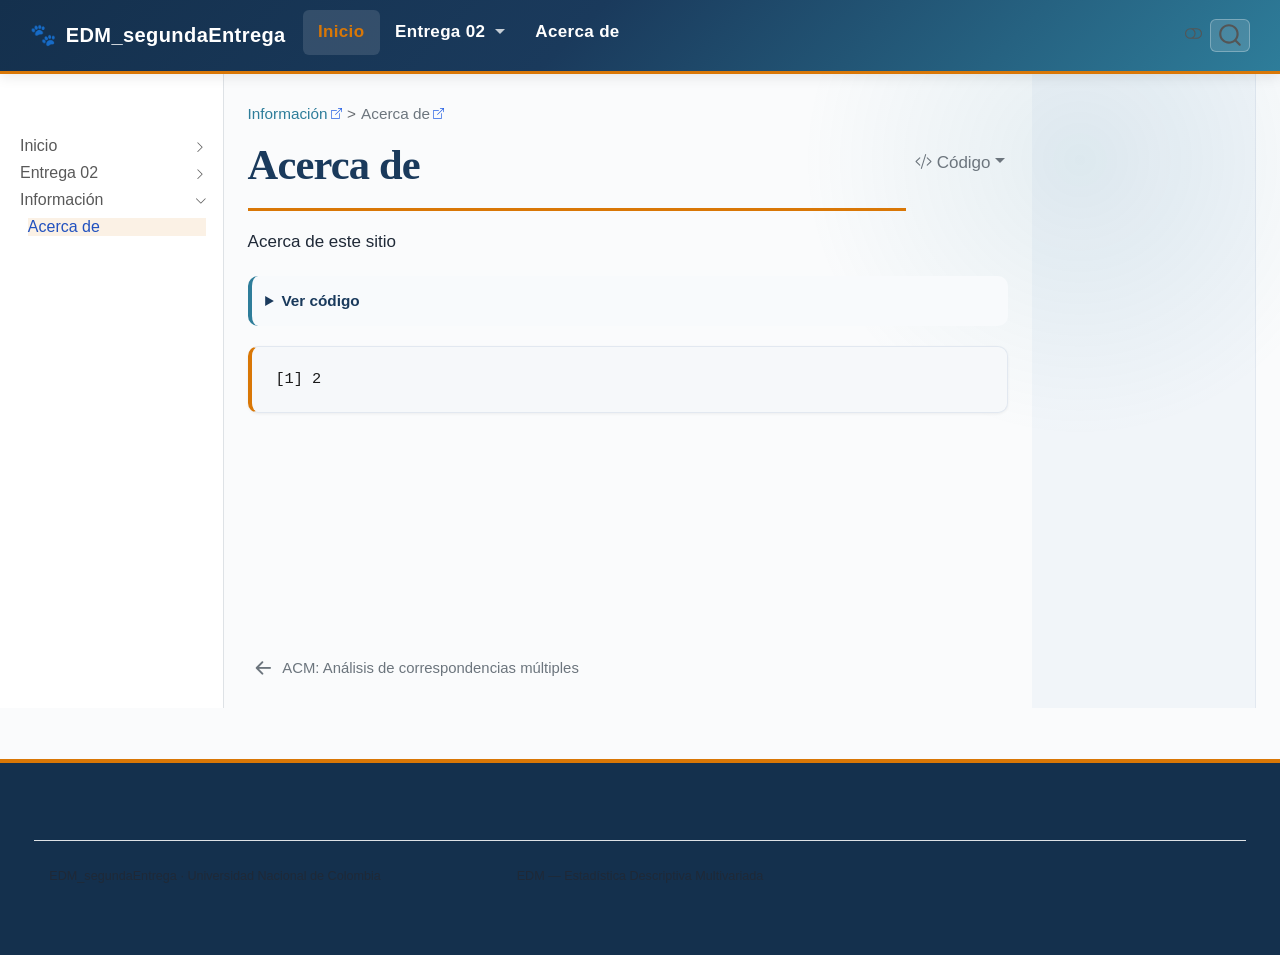
==== commit 4881af3f: "Built site for gh-pages" ====
--- a/about.html
+++ b/about.html
@@ -605,7 +605,7 @@
     }
       var localhostRegex = new RegExp(/^(?:http|https):\/\/localhost\:?[0-9]*\//);
       var mailtoRegex = new RegExp(/^mailto:/);
-        var filterRegex = new RegExp('/' + window.location.host + '/');
+        var filterRegex = new RegExp("https:\/\/JaredMijail\.github\.io\/EDM_PetFInders_2\/");
       var isInternal = (href) => {
           return filterRegex.test(href) || localhostRegex.test(href) || mailtoRegex.test(href);
       }
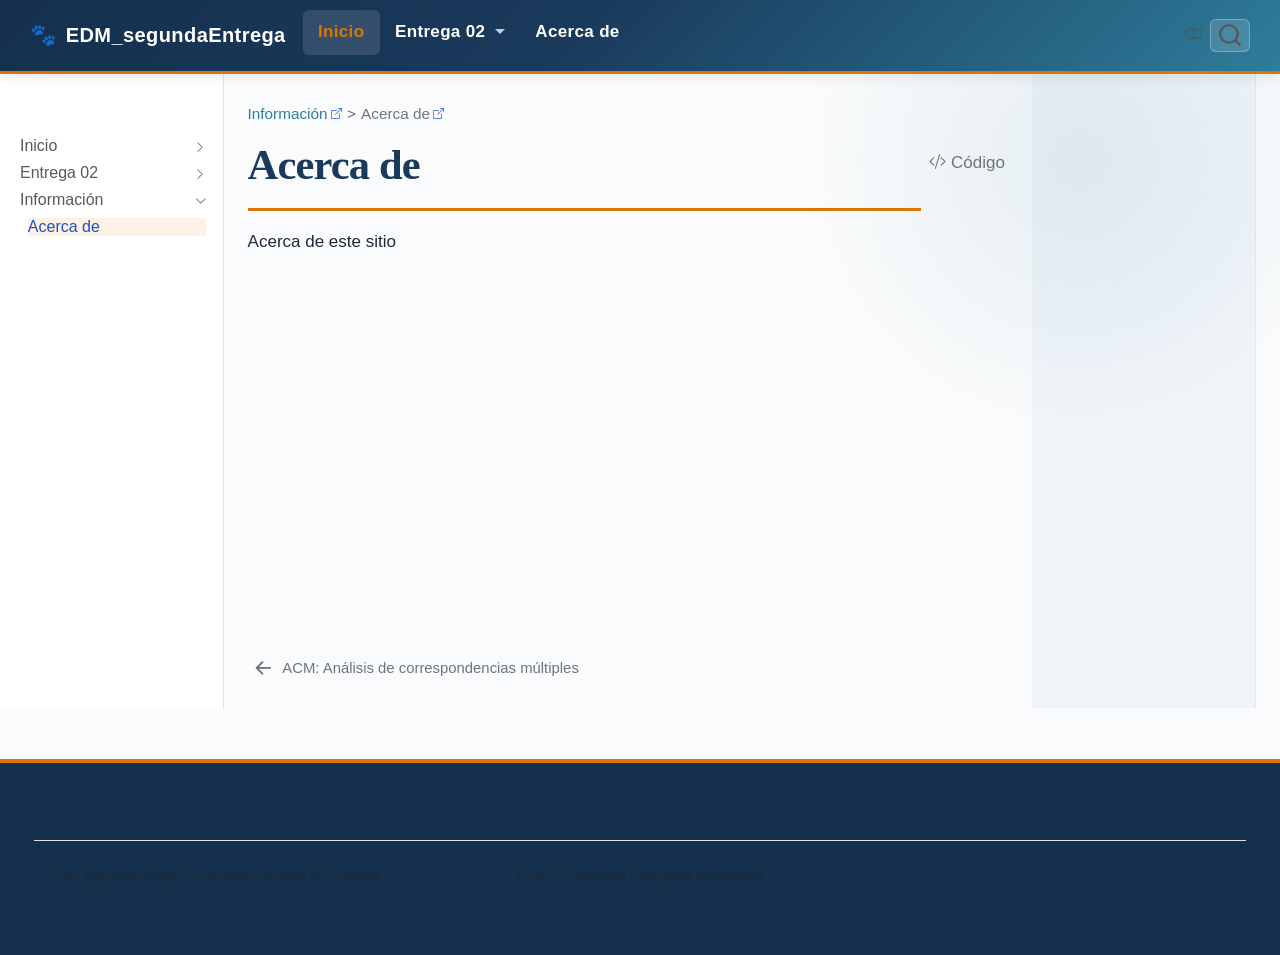
==== commit b2982b21: "Built site for gh-pages" ====
--- a/about.html
+++ b/about.html
@@ -435,7 +435,7 @@
 
 <header id="title-block-header" class="quarto-title-block default"><nav class="quarto-page-breadcrumbs quarto-title-breadcrumbs d-none d-lg-block" aria-label="breadcrumb"><ol class="breadcrumb"><li class="breadcrumb-item"><a href="./about.html">Información</a></li><li class="breadcrumb-item"><a href="./about.html">Acerca de</a></li></ol></nav>
 <div class="quarto-title">
-<div class="quarto-title-block"><div><h1 class="title">Acerca de</h1><button type="button" class="btn code-tools-button dropdown-toggle" id="quarto-code-tools-menu" data-bs-toggle="dropdown" aria-expanded="false"><i class="bi"></i> Código</button><ul class="dropdown-menu dropdown-menu-end" aria-labelelledby="quarto-code-tools-menu"><li><a id="quarto-show-all-code" class="dropdown-item" href="javascript:void(0)" role="button">Mostrar todo el código</a></li><li><a id="quarto-hide-all-code" class="dropdown-item" href="javascript:void(0)" role="button">Ocultar todo el código</a></li><li><hr class="dropdown-divider"></li><li><a id="quarto-view-source" class="dropdown-item" href="javascript:void(0)" role="button">Ver el código fuente</a></li></ul></div></div>
+<div class="quarto-title-block"><div><h1 class="title">Acerca de</h1><button type="button" class="btn code-tools-button" id="quarto-code-tools-source"><i class="bi"></i> Código</button></div></div>
 </div>
 
 
@@ -453,15 +453,6 @@
 
 
 <p>Acerca de este sitio</p>
-<div class="cell">
-<details class="code-fold">
-<summary>Ver código</summary>
-<div class="code-copy-outer-scaffold"><div class="sourceCode cell-code" id="cb1"><pre class="sourceCode r code-with-copy"><code class="sourceCode r"><span id="cb1-1"><a href="#cb1-1" aria-hidden="true" tabindex="-1"></a><span class="dv">1</span> <span class="sc">+</span> <span class="dv">1</span></span></code></pre></div><button title="Copiar al portapapeles" class="code-copy-button"><i class="bi"></i></button></div>
-</details>
-<div class="cell-output cell-output-stdout">
-<pre><code>[1] 2</code></pre>
-</div>
-</div>
 
 
 <!-- -->
@@ -948,16 +939,11 @@
   <div class="nav-page nav-page-next">
   </div>
 </nav><div class="modal fade" id="quarto-embedded-source-code-modal" tabindex="-1" aria-labelledby="quarto-embedded-source-code-modal-label" aria-hidden="true"><div class="modal-dialog modal-dialog-scrollable"><div class="modal-content"><div class="modal-header"><h5 class="modal-title" id="quarto-embedded-source-code-modal-label">Ejecutar el código</h5><button class="btn-close" data-bs-dismiss="modal"></button></div><div class="modal-body"><div class="">
-<div class="code-copy-outer-scaffold"><div class="sourceCode" id="cb3" data-shortcodes="false"><pre class="sourceCode markdown code-with-copy"><code class="sourceCode markdown"><span id="cb3-1"><a href="#cb3-1" aria-hidden="true" tabindex="-1"></a><span class="co">---</span></span>
-<span id="cb3-2"><a href="#cb3-2" aria-hidden="true" tabindex="-1"></a><span class="an">title:</span><span class="co"> "Acerca de"</span></span>
-<span id="cb3-3"><a href="#cb3-3" aria-hidden="true" tabindex="-1"></a><span class="co">---</span></span>
-<span id="cb3-4"><a href="#cb3-4" aria-hidden="true" tabindex="-1"></a></span>
-<span id="cb3-5"><a href="#cb3-5" aria-hidden="true" tabindex="-1"></a>Acerca de este sitio</span>
-<span id="cb3-6"><a href="#cb3-6" aria-hidden="true" tabindex="-1"></a></span>
-<span id="cb3-9"><a href="#cb3-9" aria-hidden="true" tabindex="-1"></a><span class="in">```{r}</span></span>
-<span id="cb3-10"><a href="#cb3-10" aria-hidden="true" tabindex="-1"></a><span class="dv">1</span> <span class="sc">+</span> <span class="dv">1</span></span>
-<span id="cb3-11"><a href="#cb3-11" aria-hidden="true" tabindex="-1"></a><span class="in">```</span></span>
-</code></pre></div><button title="Copiar al portapapeles" class="code-copy-button" data-in-quarto-modal=""><i class="bi"></i></button></div>
+<div class="code-copy-outer-scaffold"><div class="sourceCode" id="cb1" data-shortcodes="false"><pre class="sourceCode markdown code-with-copy"><code class="sourceCode markdown"><span id="cb1-1"><a href="#cb1-1" aria-hidden="true" tabindex="-1"></a><span class="co">---</span></span>
+<span id="cb1-2"><a href="#cb1-2" aria-hidden="true" tabindex="-1"></a><span class="an">title:</span><span class="co"> "Acerca de"</span></span>
+<span id="cb1-3"><a href="#cb1-3" aria-hidden="true" tabindex="-1"></a><span class="co">---</span></span>
+<span id="cb1-4"><a href="#cb1-4" aria-hidden="true" tabindex="-1"></a></span>
+<span id="cb1-5"><a href="#cb1-5" aria-hidden="true" tabindex="-1"></a>Acerca de este sitio</span></code></pre></div><button title="Copiar al portapapeles" class="code-copy-button" data-in-quarto-modal=""><i class="bi"></i></button></div>
 </div></div></div></div></div>
 </div> <!-- /content -->
 <footer class="footer">
